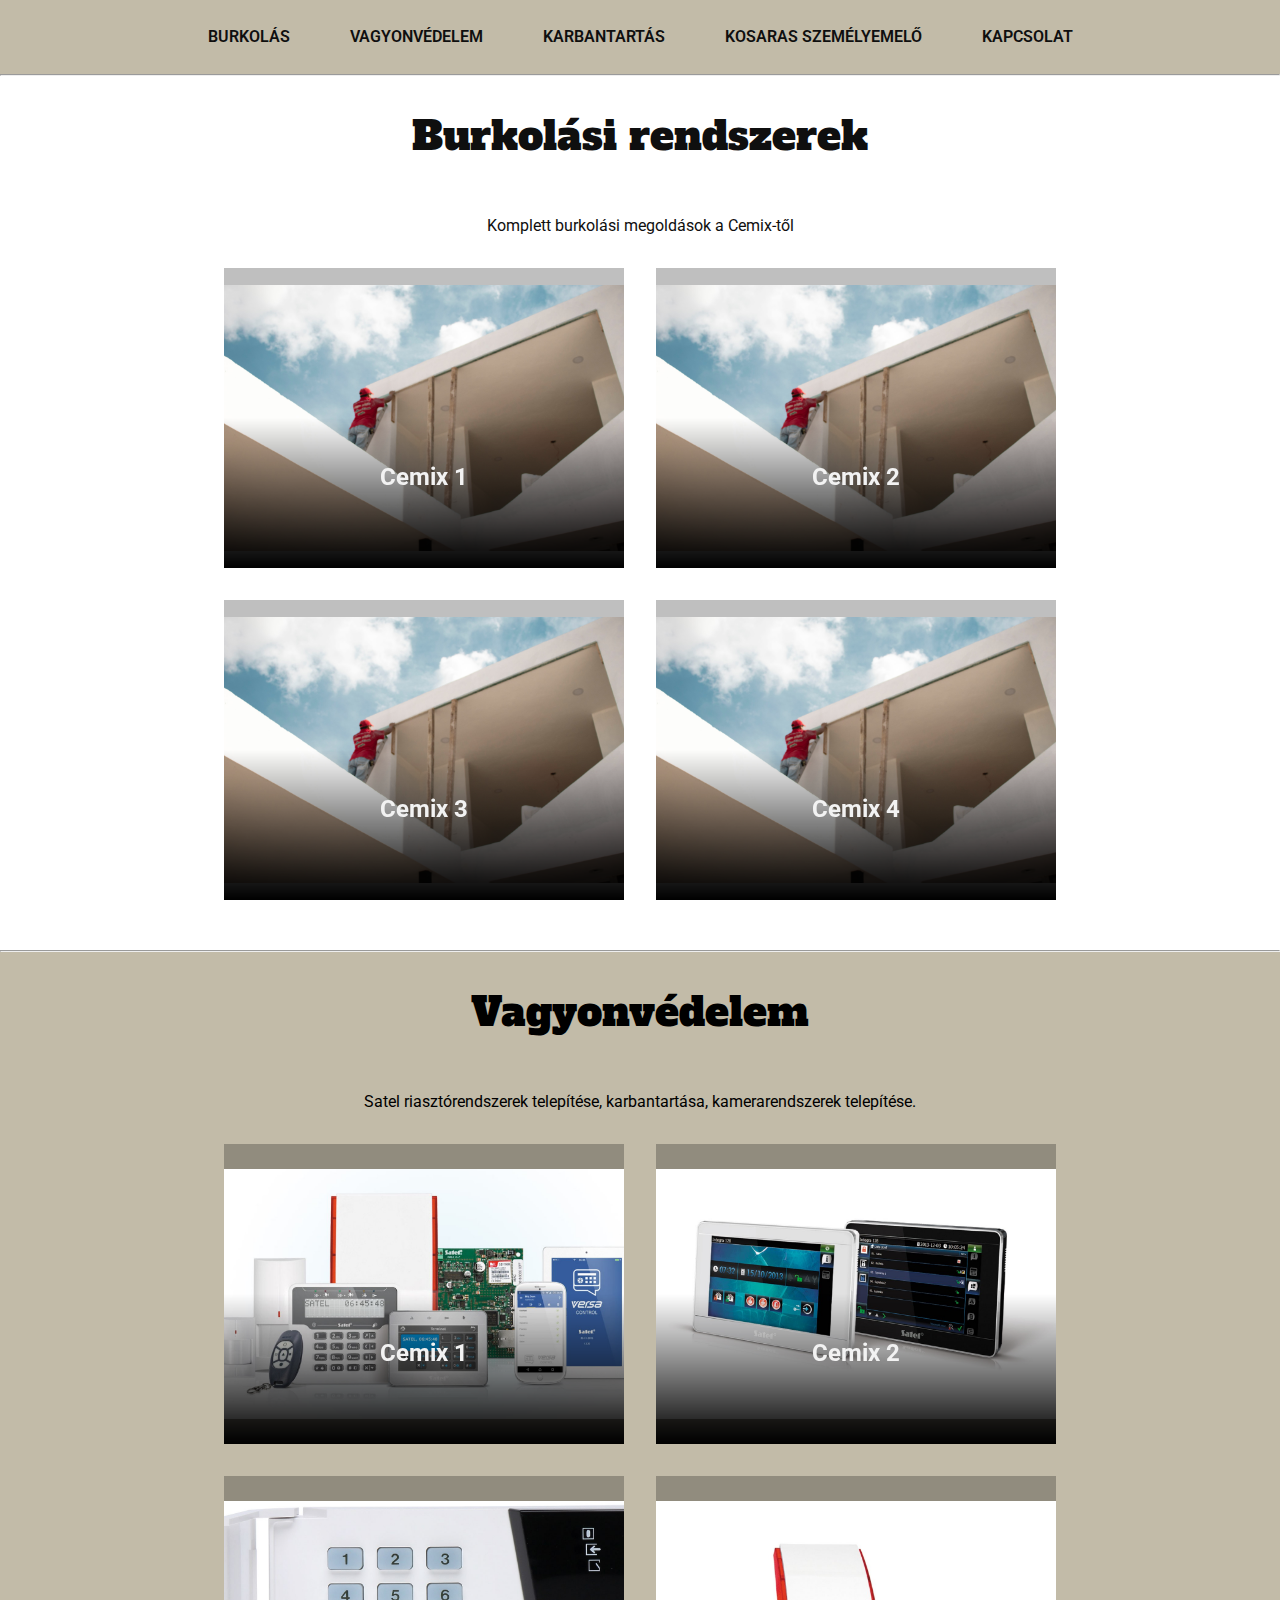
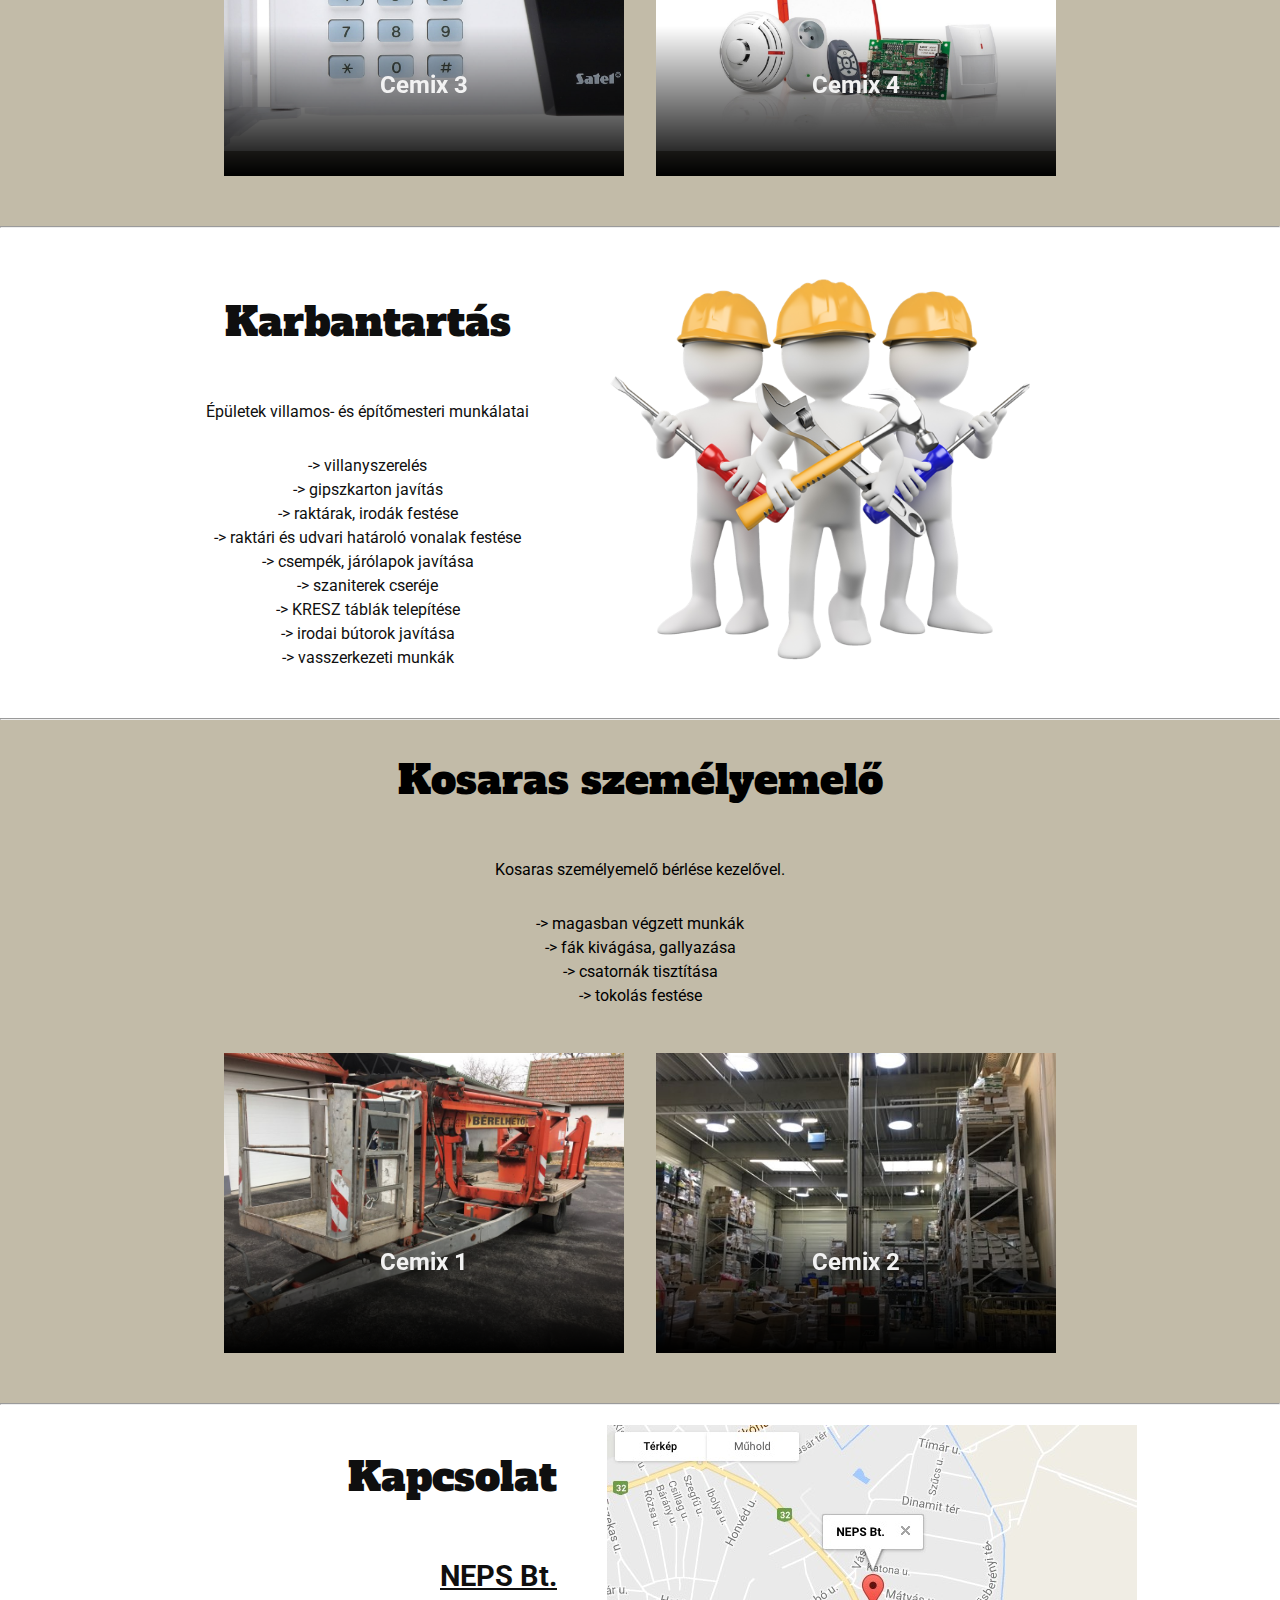
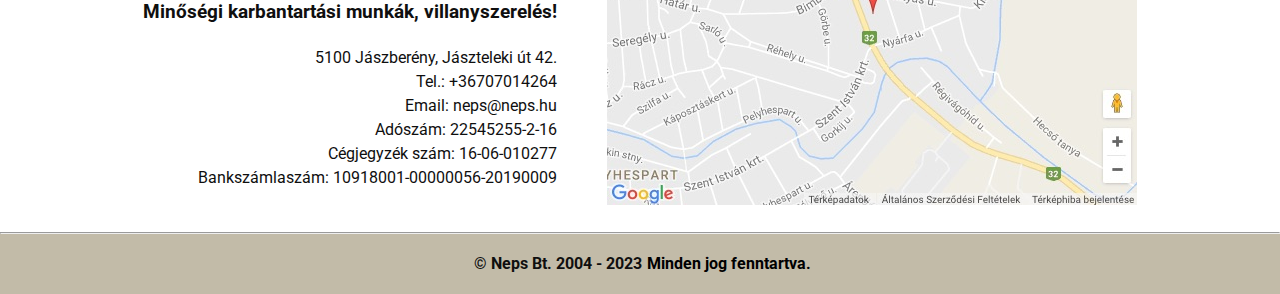
==== index.html @ 43f15fc6 "ger" ====
<!DOCTYPE html>
<html lang="hu">

<head>
    <meta charset="UTF-8">
    <link rel="shortcut icon" type="image/x-icon" href="favicon.ico">
    <link rel="apple-touch-icon" sizes="144x144" href="apple-touch-icon-144x144.png">
    <link rel="apple-touch-icon" sizes="76x76" href="apple-touch-icon-76x76.png">
    <link rel="shortcut icon" sizes="196x196" href="images/icons/favicon-196x196.png">
    <link rel="apple-touch-icon" sizes="72x72" href="apple-touch-icon-72x72.png">
    <link rel="apple-touch-icon" sizes="57x57" href="apple-touch-icon-57x57.png">
    <link rel="apple-touch-icon" sizes="60x60" href="apple-touch-icon-60x60.png">
    <link rel="apple-touch-icon" sizes="152x152" href="apple-touch-icon-152x152.png">
    <link rel="shortcut icon" sizes="96x96" href="favicon-96x96.png">
    <link rel="apple-touch-icon" sizes="114x114" href="apple-touch-icon-114x114.png">
    <link rel="apple-touch-icon" sizes="120x120" href="apple-touch-icon-120x120.png">
    <meta name="viewport" content="width=device-width, initial-scale=1.0">
    <meta name="description" content="Energia-számla csökkentő megoldások.">
    <link rel="preconnect" href="https://fonts.googleapis.com">
    <link rel="preconnect" href="https://fonts.gstatic.com" crossorigin>
    <link href="https://fonts.googleapis.com/css2?family=Roboto:ital,wght@0,400;1,100&display=swap" rel="stylesheet">
    <link href="https://fonts.googleapis.com/css2?family=Alfa+Slab+One&family=Roboto:wght@100;400;700&display=swap" rel="stylesheet">
    <link rel="stylesheet" href="https://cdnjs.cloudflare.com/ajax/libs/font-awesome/4.7.0/css/font-awesome.min.css">
    <title>Neps</title>
    <link rel="stylesheet" type="text/css" href="../css/muhaz.css">
    
<!--     <script src="https://cdn.tailwindcss.com"></script> -->

    <!--[if lte IE 7]>
<link rel="stylesheet" type="text/css" href="css/site.20170512101857-lteIE7.css">
<![endif]-->
    <!--[if lte IE 8]>
<link rel="stylesheet" type="text/css" href="css/site.20170512101857-lteIE8.css">
<![endif]-->
    <!--[if gte IE 9]>
<link rel="stylesheet" type="text/css" href="css/site.20170512101857-gteIE9.css">
<![endif]-->
</head>

<body>

    <div id="nav-warpper" class="nav-wrapper nav-wrapper-1">
        <nav class="effect-1">
            <ul id="effect-3", class="effect-3">
                <li><a href="#burkolas">Burkolás</a></li>
                <li><a href="#vagyonvedelem">Vagyonvédelem</a></li>
                <li><a href="#karbantartas">Karbantartás</a></li>
                <li><a href="#kosem">Kosaras személyemelő</a></li>
                <li><a href="#kapcsolat">Kapcsolat</a></li>
            </ul>
        </nav>
    </div>

    <div class="topnav" id="myTopnav">
        <a href="#burkolas" class="active">Burkolás</a>
        <a href="#vagyonvedelem">Vagyonvédelem</a>
        <a href="#karbantartas">Karbantartás</a>
        <a href="#kosem">Kosaras személyemelő</a>
        <a href="#kapcsolat">Kapcsolat</a>
        <a href="javascript:void(0);" class="hamburgerIcon" onclick="myHamburger()"><i class="fa fa-bars"></i></a>
    </div>

    <hr>

    <section class="burkolas">
        <a id="burkolas"></a>
        <h3 class="plusmarginbot animated">Burkolási rendszerek</h3>
        <p>Komplett burkolási megoldások a Cemix-től</p>

        <div class="main-container">

            <div class="cardWrapper">
                <div class="card">
                    <img src="../images/burkolas.jpg" alt="image">
                    <div class="con-text">
                        <h2>Cemix 1</h2>
                        <p>
                            Lorem ipsum dolor sit amet, consectetur adipiscing elit. Fusce convallis mi rutrum dapibus hendrerit. Phasellus volutpat convallis justo non imperdiet. Nam ligula massa, pulvinar a tellus et, pulvinar eleifend odio. Cras ac purus ut dui placerat interdum at nec odio. Etiam eget faucibus nisi. Donec pretium condimentum nulla, eu fermentum sem dapibus eget.
                            <button>Érdekel</button>
                        </p>
                    </div>    
                </div>
    
                <div class="card">
                    <img src="../images/burkolas.jpg" alt="image">
                    <div class="con-text">
                        <h2>Cemix 2</h2>
                        <p>
                            Lorem ipsum dolor sit amet, consectetur adipiscing elit. Fusce convallis mi rutrum dapibus hendrerit. Phasellus volutpat convallis justo non imperdiet. Nam ligula massa, pulvinar a tellus et, pulvinar eleifend odio. Cras ac purus ut dui placerat interdum at nec odio. Etiam eget faucibus nisi. Donec pretium condimentum nulla, eu fermentum sem dapibus eget.
                            <button>Érdekel</button>
                        </p>
                    </div>    
                </div>
            </div>

            <div class="cardWrapper">
                <div class="card">
                    <img src="../images/burkolas.jpg" alt="image">
                    <div class="con-text">
                        <h2>Cemix 3</h2>
                        <p>
                            Lorem ipsum dolor sit amet, consectetur adipiscing elit. Fusce convallis mi rutrum dapibus hendrerit. Phasellus volutpat convallis justo non imperdiet. Nam ligula massa, pulvinar a tellus et, pulvinar eleifend odio. Cras ac purus ut dui placerat interdum at nec odio. Etiam eget faucibus nisi. Donec pretium condimentum nulla, eu fermentum sem dapibus eget.
                            <button>Érdekel</button>
                        </p>
                    </div>
                </div>
    
                <div class="card">
                    <img src="../images/burkolas.jpg" alt="image">
                    <div class="con-text">
                        <h2>Cemix 4</h2>
                        <p>
                            Lorem ipsum dolor sit amet, consectetur adipiscing elit. Fusce convallis mi rutrum dapibus hendrerit. Phasellus volutpat convallis justo non imperdiet. Nam ligula massa, pulvinar a tellus et, pulvinar eleifend odio. Cras ac purus ut dui placerat interdum at nec odio. Etiam eget faucibus nisi. Donec pretium condimentum nulla, eu fermentum sem dapibus eget.
                            <button>Érdekel</button>
                        </p>
                    </div>
                </div>
                
            </div>
        </div>

    </section>

    <hr>
 
    <section class="vagyonvedelem">
        <a id="vagyonvedelem"></a>
        <h3 class=" plusmarginbot">Vagyonvédelem</h3>
        <p>Satel riasztórendszerek telepítése, karbantartása, kamerarendszerek telepítése.</p>

        <div class="main-container">
            <div class="cardWrapper">
                <div class="card">
                    <img src="../images/vp-rodzina-versa_big-1310.jpg" alt="image">
                    <div class="con-text">
                        <h2>Cemix 1</h2>
                        <p>
                            Lorem ipsum dolor sit amet, consectetur adipiscing elit. Fusce convallis mi rutrum dapibus hendrerit. Phasellus volutpat convallis justo non imperdiet. Nam ligula massa, pulvinar a tellus et, pulvinar eleifend odio. Cras ac purus ut dui placerat interdum at nec odio. Etiam eget faucibus nisi. Donec pretium condimentum nulla, eu fermentum sem dapibus eget.
                            <button>Érdekel</button>
                        </p>
                    </div>    
                </div>
    
                <div class="card">
                    <img src="../images/tsi-int-obsluga-1_big-1310.jpg" alt="image">
                    <div class="con-text">
                        <h2>Cemix 2</h2>
                        <p>
                            Lorem ipsum dolor sit amet, consectetur adipiscing elit. Fusce convallis mi rutrum dapibus hendrerit. Phasellus volutpat convallis justo non imperdiet. Nam ligula massa, pulvinar a tellus et, pulvinar eleifend odio. Cras ac purus ut dui placerat interdum at nec odio. Etiam eget faucibus nisi. Donec pretium condimentum nulla, eu fermentum sem dapibus eget.
                            <button>Érdekel</button>
                        </p>
                    </div>    
                </div>

            </div>
            <div class="cardWrapper">
                <div class="card">
                    <img src="../images/int-szk-gr_img1_d-1310.jpg" alt="image">
                    <div class="con-text">
                        <h2>Cemix 3</h2>
                        <p>
                            Lorem ipsum dolor sit amet, consectetur adipiscing elit. Fusce convallis mi rutrum dapibus hendrerit. Phasellus volutpat convallis justo non imperdiet. Nam ligula massa, pulvinar a tellus et, pulvinar eleifend odio. Cras ac purus ut dui placerat interdum at nec odio. Etiam eget faucibus nisi. Donec pretium condimentum nulla, eu fermentum sem dapibus eget.
                            <button>Érdekel</button>
                        </p>
                    </div>
                </div>
    
                <div class="card">
                    <img src="../images/9458096_associmage-1310.jpg" alt="image">
                    <div class="con-text">
                        <h2>Cemix 4</h2>
                        <p>
                            Lorem ipsum dolor sit amet, consectetur adipiscing elit. Fusce convallis mi rutrum dapibus hendrerit. Phasellus volutpat convallis justo non imperdiet. Nam ligula massa, pulvinar a tellus et, pulvinar eleifend odio. Cras ac purus ut dui placerat interdum at nec odio. Etiam eget faucibus nisi. Donec pretium condimentum nulla, eu fermentum sem dapibus eget.
                            <button>Érdekel</button>
                        </p>
                    </div>
                </div>

            </div>
        </div>

    </section>

    <hr>

    <section class="karbantartas">
        <div class="karbantartasSzoveg">
            <a id="karbantartas"></a>
            <h3 class=" plusmarginbot">Karbantartás</h3>
            <p>Épületek villamos- és építőmesteri munkálatai</p>
            <ul class="karbantartas-ul">
                <li><p>-> villanyszerelés</p></li>
                <li><p>-> gipszkarton javítás</p></li>
                <li><p>-> raktárak, irodák festése</p></li>
                <li><p>-> raktári és udvari határoló vonalak festése</p></li>
                <li><p>-> csempék, járólapok javítása</p></li>
                <li><p>-> szaniterek cseréje</p></li>
                <li><p>-> KRESZ táblák telepítése</p></li>
                <li><p>-> irodai bútorok javítása</p></li>
                <li><p>-> vasszerkezeti munkák</p></li>
            </ul>
        </div>
        <div class="karbantartasKep">
            <img class="karbi" src="../images/maintenance_man-628.png" alt="" class="karbantartasImg">
        </div>
    </section>

    <hr>
    
    <section class="kosem">
        <a id="kosem"></a>
        <h3 class=" plusmarginbot">Kosaras személyemelő</h3>
        <p>Kosaras személyemelő bérlése kezelővel.</p>
        <ul class="kosem-ul">
            <li><p>-> magasban végzett munkák</p></li>
            <li><p>-> fák kivágása, gallyazása</p></li>
            <li><p>-> csatornák tisztítása</p></li>
            <li><p>-> tokolás festése</p></li>
        </ul>

        <div class="main-container">
            <div class="cardWrapper">
                <div class="card">
                    <img src="../images/img_4713-910.jpg" alt="image">
                    <div class="con-text">
                        <h2>Cemix 1</h2>
                        <p>
                            Lorem ipsum dolor sit amet, consectetur adipiscing elit. Fusce convallis mi rutrum dapibus hendrerit. Phasellus volutpat convallis justo non imperdiet. Nam ligula massa, pulvinar a tellus et, pulvinar eleifend odio. Cras ac purus ut dui placerat interdum at nec odio. Etiam eget faucibus nisi. Donec pretium condimentum nulla, eu fermentum sem dapibus eget.
                            <button>Érdekel</button>
                        </p>
                    </div>    
                </div>
    
                <div class="card">
                    <img src="../images/img_4994-512.jpg" alt="image">
                    <div class="con-text">
                        <h2>Cemix 2</h2>
                        <p>
                            Lorem ipsum dolor sit amet, consectetur adipiscing elit. Fusce convallis mi rutrum dapibus hendrerit. Phasellus volutpat convallis justo non imperdiet. Nam ligula massa, pulvinar a tellus et, pulvinar eleifend odio. Cras ac purus ut dui placerat interdum at nec odio. Etiam eget faucibus nisi. Donec pretium condimentum nulla, eu fermentum sem dapibus eget.
                            <button>Érdekel</button>
                        </p>
                    </div>    
                </div>

            </div>
<!-- 
            <div class="card">
                <img src="../images/burkolas.jpg" alt="image">
                <div class="con-text">
                    <h2>Cemix 3</h2>
                    <p>
                        Lorem ipsum dolor sit amet, consectetur adipiscing elit. Fusce convallis mi rutrum dapibus hendrerit. Phasellus volutpat convallis justo non imperdiet. Nam ligula massa, pulvinar a tellus et, pulvinar eleifend odio. Cras ac purus ut dui placerat interdum at nec odio. Etiam eget faucibus nisi. Donec pretium condimentum nulla, eu fermentum sem dapibus eget.
                        <button>Érdekel</button>
                    </p>
                </div>
            </div>

            <div class="card">
                <img src="../images/burkolas.jpg" alt="image">
                <div class="con-text">
                    <h2>Cemix 4</h2>
                    <p>
                        Lorem ipsum dolor sit amet, consectetur adipiscing elit. Fusce convallis mi rutrum dapibus hendrerit. Phasellus volutpat convallis justo non imperdiet. Nam ligula massa, pulvinar a tellus et, pulvinar eleifend odio. Cras ac purus ut dui placerat interdum at nec odio. Etiam eget faucibus nisi. Donec pretium condimentum nulla, eu fermentum sem dapibus eget.
                        <button>Érdekel</button>
                    </p>
                </div>
            </div> -->
        </div>

    </section>

    <hr>
        
    <section class="kapcsolatWrapper">
        <div class="kapcsolat">
            <a id="kapcsolat"></a>
            <h3 class="plusmarginbot">Kapcsolat</h3>
            <p class="neps">NEPS Bt.</p>
            <p class="szlogen">Minőségi karbantartási munkák, villanyszerelés!</p>
            <p>5100 Jászberény, Jászteleki út 42.</p>
            <p>Tel.: +36707014264</p>
            <p>Email: neps@neps.hu</p>
            <p>Adószám: 22545255-2-16</p>
            <p>Cégjegyzék szám: 16-06-010277</p>
            <p>Bankszámlaszám: 10918001-00000056-20190009</p>
        </div>

        <div class="map">
            <a target="_blank" href="https://www.google.hu/maps/place/47%C2%B029'49.5%22N+19%C2%B055'43.9%22E/@47.4970726,19.926652,17z/data=!3m1!4b1!4m5!3m4!1s0x0:0x0!8m2!3d47.497069!4d19.928846" class="anchor-5">
                <picture class="img-19">
                    <source srcset="../images/sparkle-preview-241.jpg 1x, images/sparkle-preview-482.jpg 2x" media="(max-width:959px)">
                    <source srcset="../images/sparkle-preview-530.jpg 1x" media="(min-width:960px)">
                    <img src="../images/sparkle-preview-241.jpg" alt="" class="js-21 img-18">
                </picture>
            </a>
        </div>
    </section>

    <hr>

    <section class="copyright">
        <h4 id="years">© Neps Bt. 2004 - 2023</h4><h4>Minden jog fenntartva.</h4>
    </section>

    <script src="../js/muhaz.js"></script>
</body>

</html>
---- css/muhaz.css ----
:root {
    --lwhiteo: #85775180;
    --lwhite: #f2f2f2;
    --lblack: #0f0f0f;
    --lgrey: #71796c;
    --lgreen: #095313;
    --lyellow: rgb(235, 214, 28);
    --body-bg: hsl(32, 29%, 39%);
    --background: linear-gradient(
        45deg,
        var(--lyellow), var(--lgreen)
        );
}

*{
    box-sizing: border-box;
    margin: 0;
    padding: 0;
}

html {
    scroll-behavior: smooth;
    font-family: Roboto, sans-serif;
    line-height: 1.5;
}

body {
    display: flex;
    flex-direction: column;
    background-image: url(../images/pattern-randomized.svg);
}
/*NAVBAR*/

.topnav{
    display: none;
}

.nav-wrapper{
    width: 100%;
    height: 150%;
    padding: 25px;
    display: flex;
    justify-content: center;
    align-items: center;
    overflow: hidden;
}

nav {
    position: relative;
    background-color: var(--lwhite);
}

nav ul {
    list-style-type: none;
    float: left;
    left: 50%;
    position: relative;
}

nav ul li{
    margin: 0 30px;
    float: left;
    left: -50%;
    position: relative;
}

nav ul li a{
    text-decoration: none;
    color: var(--lblack);
    text-transform: uppercase;
    font-weight: 600;
}

.topnav {
    overflow: hidden;
    background-color: var(--lwhiteo);
}
  
.topnav a, .topnav p {
    float: left;
    display: block;
    color: var(--lblack);
    text-align: center;
    padding: 14px;
    text-decoration: none;
    text-transform: uppercase;
    font-weight: 600;
}
  
.topnav a:hover {
    color: var(--lwhite);
}
    
.topnav .hamburgerIcon {
    display: none;
    font-size: 2em;
}

.nav-wrapper-1{
    background-color: var(--lwhiteo);
}

.effect-1{
    background: transparent;
}

.effect-1 a:before,
.effect-1 a:after{
    content:"";
    height: 2px;
    width: 0;
    opacity: 0;
    background-color: var(--lblack);
    position: absolute;
    transition: all .5s;
}

.effect-1 a:before{
    top: -3px;
}

.effect-1 a:after{
    bottom: -3px;
    right: 0;
}

.effect-1 a:hover:before,
.effect-1 a:hover:after{
    width: calc(100% + 10px);
    opacity: 0.5;
}

/*NAVBAR-END*/

/*TEXT*/

.burkolas, .karbantartas, .kapcsolat{
    color: var(--lblack);
}

.plusmarginbot{
 margin-bottom: 1.2em;
}

#years{
    color: var(--lblack);
    padding: 5px;
    text-align: center;
    z-index: 3;
}

h3{
    font-family: 'Alfa Slab One', cursive;
    font-weight: 100;
    font-size: 2.5em;
}

.neps{
    font-size: 1.8em;
    font-weight: bold;
    text-decoration: underline;
}

.szlogen{
    font-size: 1.2em;
    font-weight: bold;
    margin-bottom: 1em;
}

/*TEXT-END*/

/*SECTION*/

section {
    padding: 20px;
    overflow: hidden;
}


/*SECTION-END*/

.burkolas,
.vagyonvedelem,
.kosem{
    display: flex;
    flex-direction: column;
    justify-items: center;
    align-items: center;
    padding-top: 30px;
}


.vagyonvedelem, .kosem, .copyright{
    background: var(--lwhiteo);
}


.karbantartas h3, p, .kosem h3,
.karbantartas ul li p, .kosem  ul li p{
    text-align: center;
}

.karbantartas ul, .kosem ul{
    list-style-type: none;
    margin: 30px 0 15px 0;
}


.kapcsolatWrapper, .karbantartas{
    display: flex;
    gap: 50px;
    justify-content: center;
    align-items: center;
}

.karbantartasSzoveg{
    display: flex;
    flex-direction: column;
    justify-items: center;
    align-items: center;
    padding-top: 30px;
}

.karbi{
    padding: 20px;
    display: flex;
    max-height: 450px;
    max-width: 450;
}

.kapcsolat h3, p {
    text-align: right;
}

.copyright{
    display: flex;
    height: 60px;
    justify-content: center;
    align-items: center;
}


/*BURKOLAS CARDS*/

.main-container{
    display: flex;
    flex-direction: column;
    gap: 2em;
    flex-flow: no-wrap;
    margin: 30px auto;
    align-items: center;
    justify-content: center;
}

.card{
    max-width: 400px;
    aspect-ratio: 4/3;
    background: rgba(0,0,0,0.25);
    overflow: hidden;
    position: relative;
    display: flex;
    align-items: center;
    justify-content: center;
    cursor: pointer;
    transition: all .25s ease;
    backface-visibility: hidden;
}

.card:hover:after{
    height: 280px;
}

.card:hover .con-text p{
    margin-bottom: 0px;
    opacity:1;
}



.card:hover img {
    transform: scale(1.25);
}

.card:after{
    width: 100%;
    content:'';
    left: 0px;
    bottom: 0px;
    height: 150px;
    position: absolute;
    background: linear-gradient(180deg, 
    rgba(0,0,0,0) 0%,
    rgba(0,0,0,1) 100%);
    z-index: 20;
    transition: all .25s ease;
}

.card img {
    width: 100%;
    z-index: 10;
    transition: all .25s ease;
}

.card .con-text{
    z-index: 30;
    position: absolute;
    bottom: 0px;
    color: var(--lwhite);
    padding: 20px;
    padding-bottom: 30px;
}

.card .con-text h2{
    font-weight: bold;
    padding-bottom: 12px;
    text-align: center;
}

.card .con-text p{
    font-size: .85em;
    opacity: 0;
    margin-bottom: -170px;
    transition: all .25s ease;
    display: flex;
    align-items: center;
    justify-content: flex-end;
    flex-direction: column;
    text-align: left;
}

.card .con-text p button{
    padding: 7px 17px;
    border-radius: 12px;
    background: var(--lyellow);
    color: var(--lblack);
    margin-top: 25px;
    margin-left: auto;
    cursor: pointer;
    transition: all .25s ease;
    font-size: 1em;
    outline: none;
}

.card .con-text p button:hover{
    font-weight: bold;
}

.cardWrapper{
    display: flex;
    position: relative;
    gap: 2em;
}

/*BURKOLAS CARDS-END*/

/*ANIMATION*/



/*ANIMATION-END*/

/*MEDIAQUERY*/

@media only screen and (max-width: 765px) {

    .nav-wrapper{
        display: none;
    }

    .topnav{
        display: block;
    }
    
    .topnav.responsive {
        position: relative;
    }

    .topnav.responsive .hamburgerIcon{
      position: absolute;
      right: 0;
      top: 0;
    }

    .topnav.responsive a,
    .topnav.responsive p{
      float: none;
      display: block;
      text-align: left;
    }

    .topnav a,
    .topnav p{
        display: none;
    }
    .topnav a.hamburgerIcon {
      float: right;
      display: block;
    }

    .kapcsolatWrapper, .karbantartas{
        display: flex;
        flex-direction: column;
        gap: 50px;
        justify-content: center;
        align-items: center;
    }

    .burkolas h3, .vagyonvedelem h3,
    .karbantartas h3, .kosem h3, .kapcsolat h3, p {
        text-align: center;
    }
    
    .burkolas h3, .vagyonvedelem h3,
    .karbantartas h3, .kosem h3, .kapcsolat h3 {
        text-align: center;
        padding-bottom: 30px;
    }
    
    .main-container, .cardWrapper{
        flex-direction: column;
        justify-content: center;
        align-items:center;
    }

    .copyright{
        flex-direction: column;
    }

    .plusmarginbot{
        margin-bottom: 0.5em;
    }
    
    .karbi{
        max-height: 250px;
        max-width: 250;
    }


}

@media only screen and (max-width: 995px) {

    .nav-wrapper{
        display: none;
    }

    .topnav{
        display: block;
    }
    
    .topnav.responsive {
        position: relative;
    }

    .topnav.responsive .hamburgerIcon{
      position: absolute;
      right: 0;
      top: 0;
    }

    .topnav.responsive a,
    .topnav.responsive p{
      float: none;
      display: block;
      text-align: left;
    }

    .topnav a,
    .topnav p{
        display: none;
    }
    .topnav a.hamburgerIcon {
      float: right;
      display: block;
    }

    .main-container, .cardWrapper{
        flex-direction: column;
        justify-content: center;
        align-items:center;
    }

}
/*MEDIAQUERY-END*/
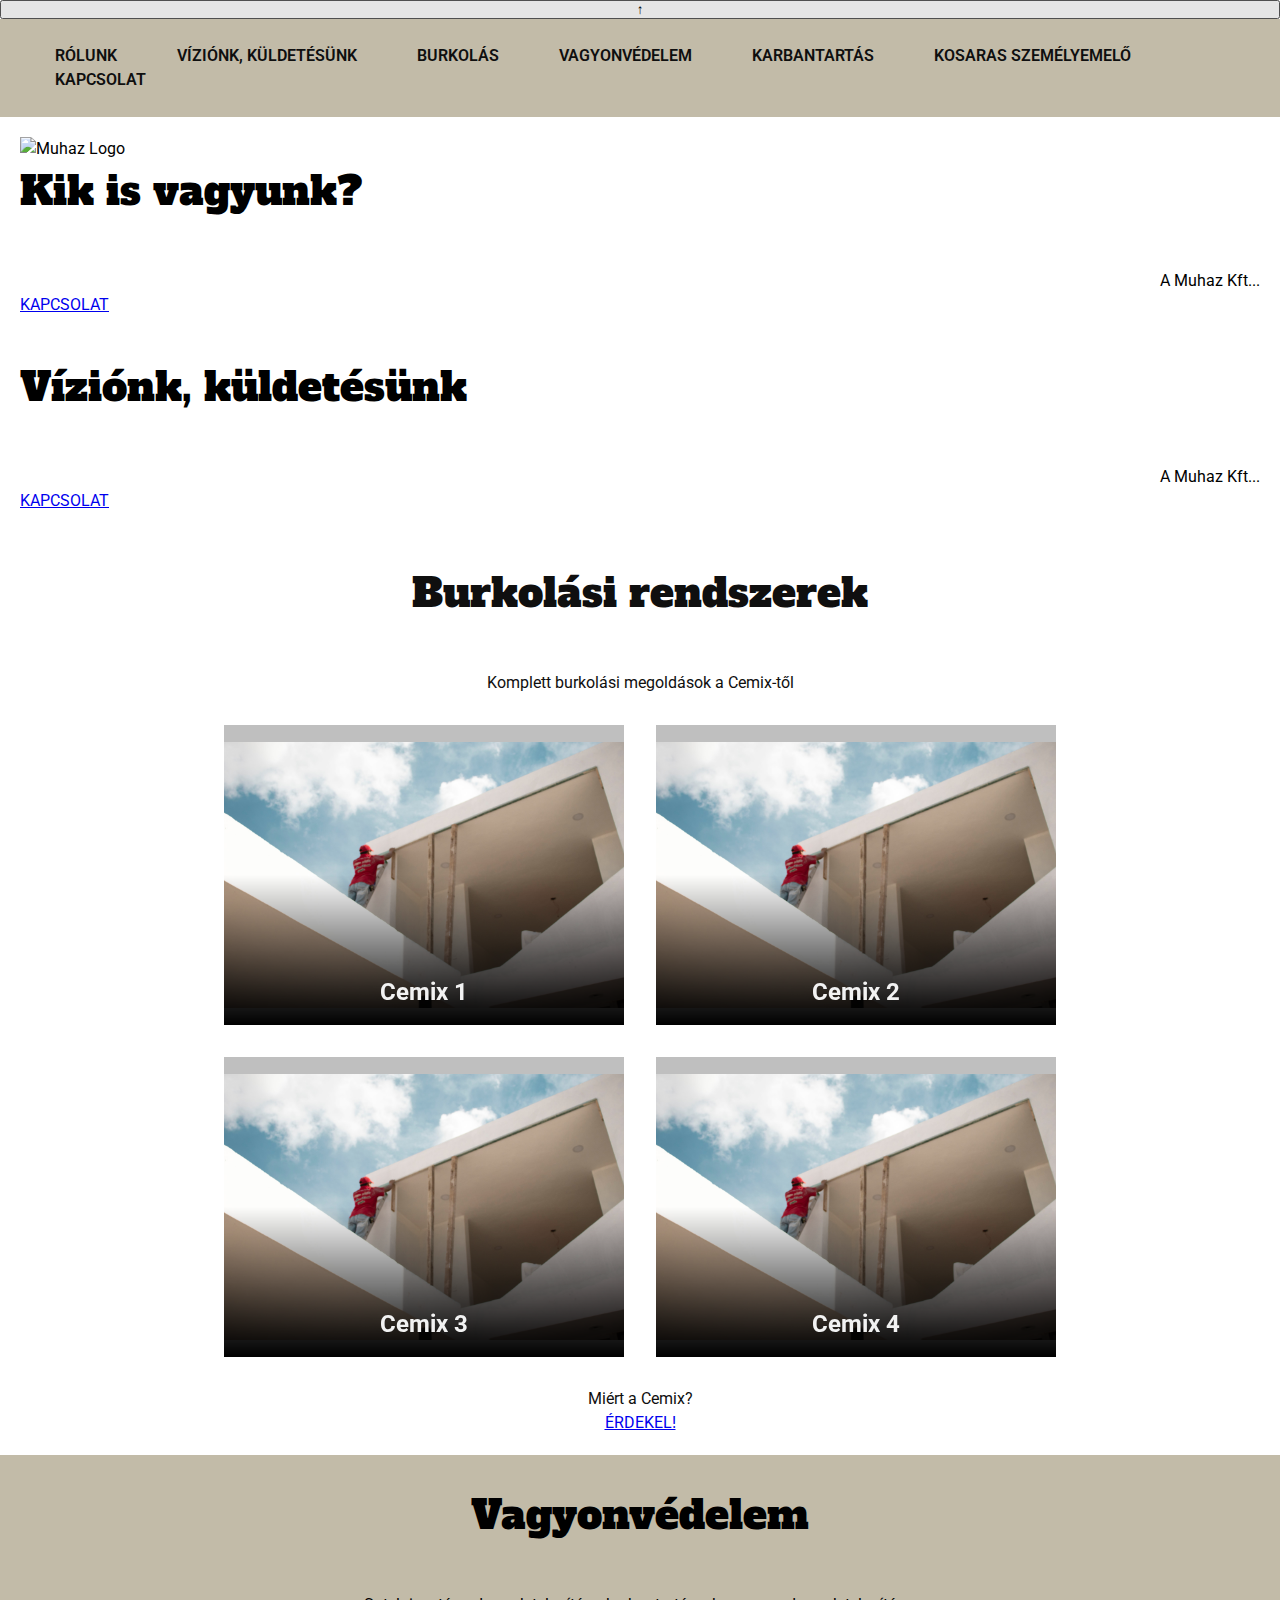
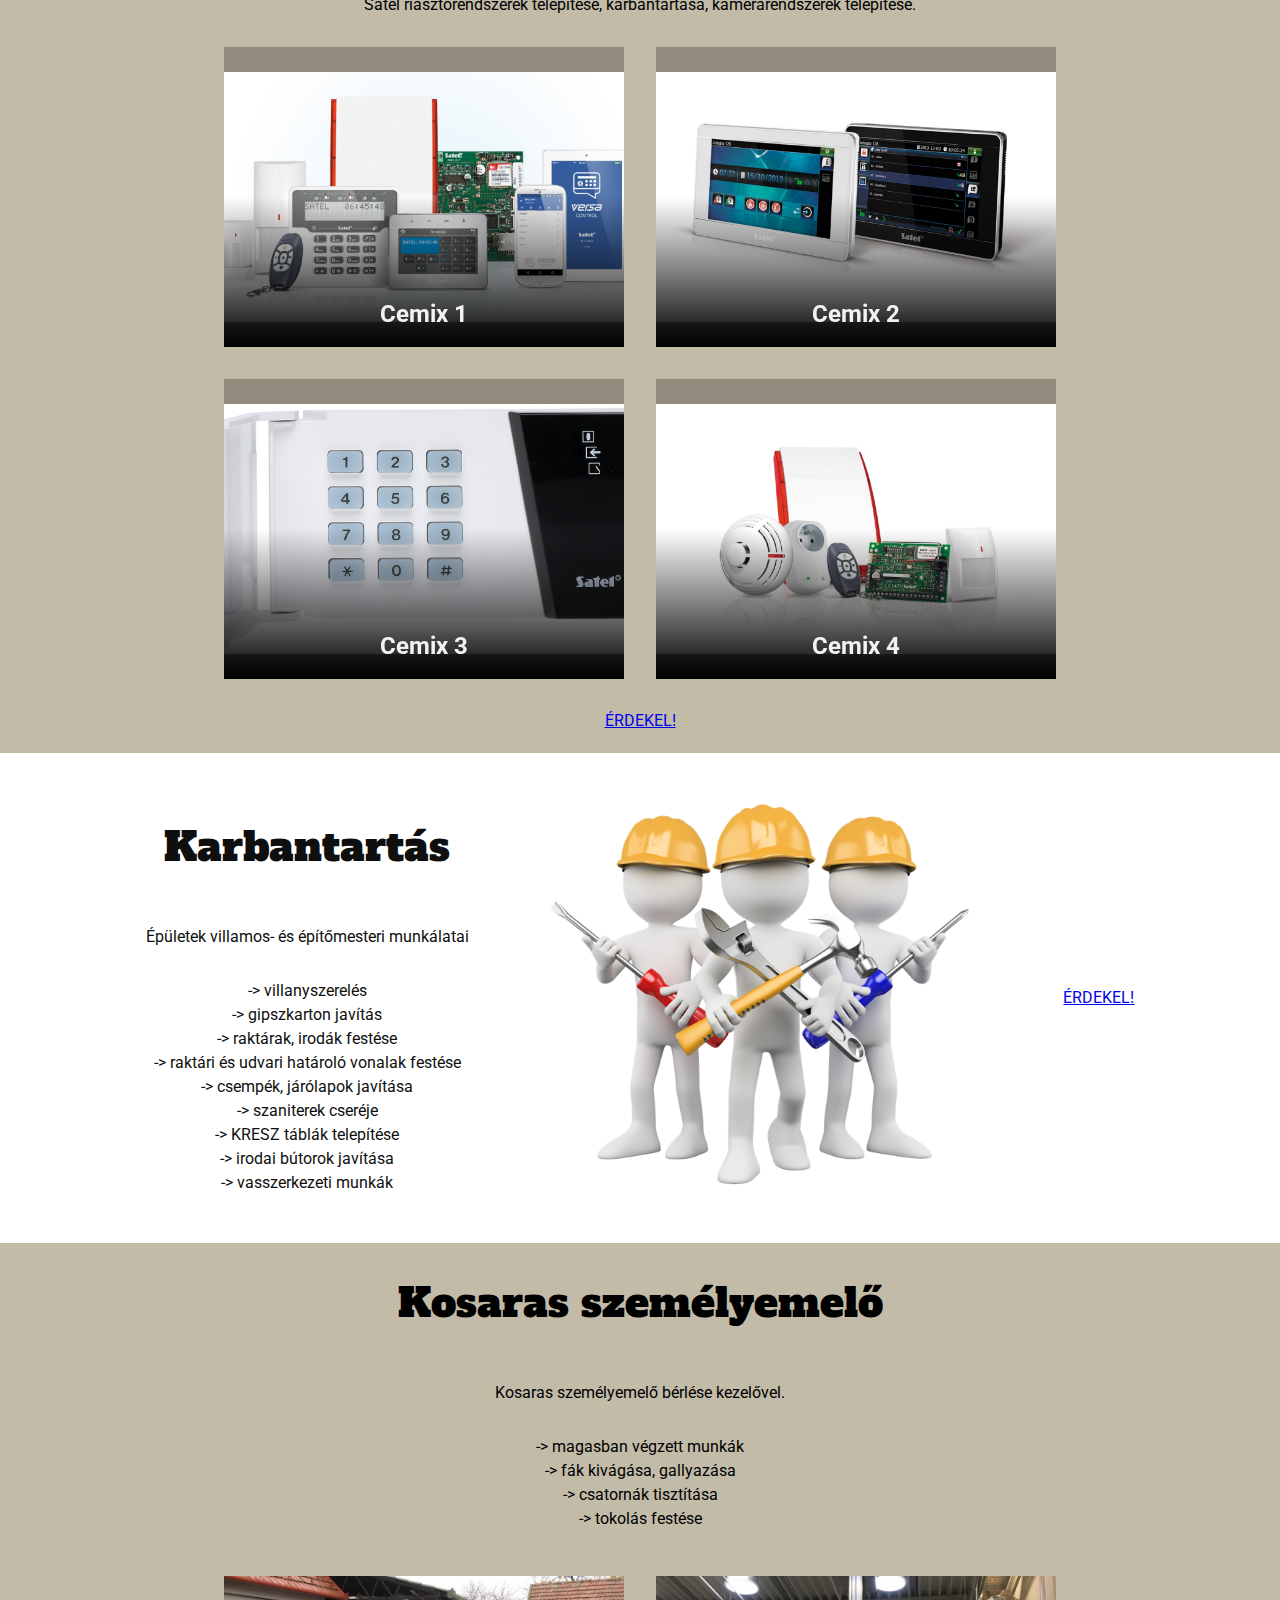
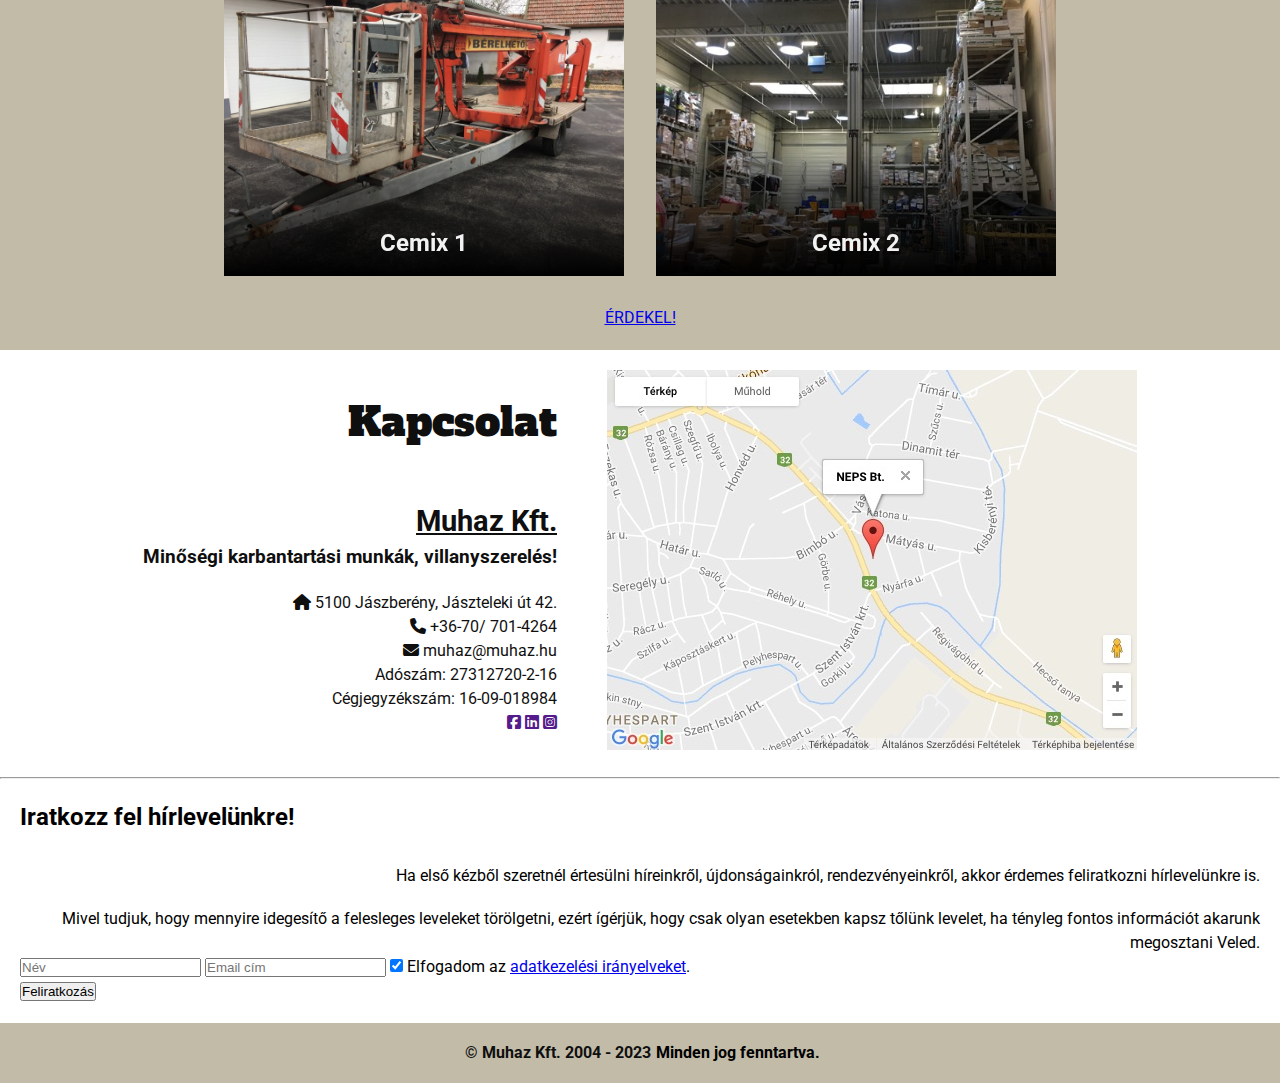
==== commit 3ccb67c0: "3" ====
--- a/index.html
+++ b/index.html
@@ -2,8 +2,10 @@
 <html lang="hu">
 
 <head>
+
     <meta charset="UTF-8">
-    <link rel="shortcut icon" type="image/x-icon" href="favicon.ico">
+    <title>Muhaz Kft.</title>
+    <link rel="shortcut icon" type="image/x-icon" href="../icons/favicon_op.ico">
     <link rel="apple-touch-icon" sizes="144x144" href="apple-touch-icon-144x144.png">
     <link rel="apple-touch-icon" sizes="76x76" href="apple-touch-icon-76x76.png">
     <link rel="shortcut icon" sizes="196x196" href="images/icons/favicon-196x196.png">
@@ -20,28 +22,20 @@
     <link rel="preconnect" href="https://fonts.gstatic.com" crossorigin>
     <link href="https://fonts.googleapis.com/css2?family=Roboto:ital,wght@0,400;1,100&display=swap" rel="stylesheet">
     <link href="https://fonts.googleapis.com/css2?family=Alfa+Slab+One&family=Roboto:wght@100;400;700&display=swap" rel="stylesheet">
-    <link rel="stylesheet" href="https://cdnjs.cloudflare.com/ajax/libs/font-awesome/4.7.0/css/font-awesome.min.css">
-    <title>Neps</title>
+    <link rel="stylesheet" href="https://cdnjs.cloudflare.com/ajax/libs/font-awesome/6.4.2/css/all.min.css">
     <link rel="stylesheet" type="text/css" href="../css/muhaz.css">
     
-<!--     <script src="https://cdn.tailwindcss.com"></script> -->
-
-    <!--[if lte IE 7]>
-<link rel="stylesheet" type="text/css" href="css/site.20170512101857-lteIE7.css">
-<![endif]-->
-    <!--[if lte IE 8]>
-<link rel="stylesheet" type="text/css" href="css/site.20170512101857-lteIE8.css">
-<![endif]-->
-    <!--[if gte IE 9]>
-<link rel="stylesheet" type="text/css" href="css/site.20170512101857-gteIE9.css">
-<![endif]-->
 </head>
 
 <body>
+
+    <button onclick="topFunction()" id="toTopBtn" title="Go to top">&#8593</button>
 
     <div id="nav-warpper" class="nav-wrapper nav-wrapper-1">
         <nav class="effect-1">
             <ul id="effect-3", class="effect-3">
+                <li><a href="#rolunk">Rólunk</a></li>
+                <li><a href="#ourvision">Víziónk, küldetésünk</a></li>
                 <li><a href="#burkolas">Burkolás</a></li>
                 <li><a href="#vagyonvedelem">Vagyonvédelem</a></li>
                 <li><a href="#karbantartas">Karbantartás</a></li>
@@ -52,6 +46,8 @@
     </div>
 
     <div class="topnav" id="myTopnav">
+        <a href="#rolunk" class="active">Rólunk</a>
+        <a href="#ourvision" class="active">Víziónk, küldetésünk</a>
         <a href="#burkolas" class="active">Burkolás</a>
         <a href="#vagyonvedelem">Vagyonvédelem</a>
         <a href="#karbantartas">Karbantartás</a>
@@ -60,11 +56,34 @@
         <a href="javascript:void(0);" class="hamburgerIcon" onclick="myHamburger()"><i class="fa fa-bars"></i></a>
     </div>
 
-    <hr>
+    <div class="downArrow"></div>
+
+    <section class="rolunk">
+        <a id="rolunk"></a>
+        <div class="muhazLogo">
+            <img src="../icons/Muhaz Logo 2 nagy.png" alt="Muhaz Logo">
+        </div>
+        <div class="rolunkText">
+            <h3 class="plusmarginbot">Kik is vagyunk?</h3>
+            <p>A Muhaz Kft...</p>
+        </div>
+        <a class="btn-erdekel" href="#kapcsolat">KAPCSOLAT</a>
+    </section>
+
+    <div class="upArrow"></div>
+
+    <section class="vision">
+        <a id="ourvision"></a>
+        <h3 class="plusmarginbot">Víziónk, küldetésünk</h3>
+        <p>A Muhaz Kft...</p>
+        <a class="btn-erdekel" href="#kapcsolat">KAPCSOLAT</a>
+    </section>
+    
+    <div class="downArrow"></div>
 
     <section class="burkolas">
         <a id="burkolas"></a>
-        <h3 class="plusmarginbot animated">Burkolási rendszerek</h3>
+        <h3 class="plusmarginbot">Burkolási rendszerek</h3>
         <p>Komplett burkolási megoldások a Cemix-től</p>
 
         <div class="main-container">
@@ -76,7 +95,7 @@
                         <h2>Cemix 1</h2>
                         <p>
                             Lorem ipsum dolor sit amet, consectetur adipiscing elit. Fusce convallis mi rutrum dapibus hendrerit. Phasellus volutpat convallis justo non imperdiet. Nam ligula massa, pulvinar a tellus et, pulvinar eleifend odio. Cras ac purus ut dui placerat interdum at nec odio. Etiam eget faucibus nisi. Donec pretium condimentum nulla, eu fermentum sem dapibus eget.
-                            <button>Érdekel</button>
+                            <!-- <button>Érdekel</button> -->
                         </p>
                     </div>    
                 </div>
@@ -87,7 +106,7 @@
                         <h2>Cemix 2</h2>
                         <p>
                             Lorem ipsum dolor sit amet, consectetur adipiscing elit. Fusce convallis mi rutrum dapibus hendrerit. Phasellus volutpat convallis justo non imperdiet. Nam ligula massa, pulvinar a tellus et, pulvinar eleifend odio. Cras ac purus ut dui placerat interdum at nec odio. Etiam eget faucibus nisi. Donec pretium condimentum nulla, eu fermentum sem dapibus eget.
-                            <button>Érdekel</button>
+                            <!-- <button>Érdekel</button> -->
                         </p>
                     </div>    
                 </div>
@@ -100,7 +119,7 @@
                         <h2>Cemix 3</h2>
                         <p>
                             Lorem ipsum dolor sit amet, consectetur adipiscing elit. Fusce convallis mi rutrum dapibus hendrerit. Phasellus volutpat convallis justo non imperdiet. Nam ligula massa, pulvinar a tellus et, pulvinar eleifend odio. Cras ac purus ut dui placerat interdum at nec odio. Etiam eget faucibus nisi. Donec pretium condimentum nulla, eu fermentum sem dapibus eget.
-                            <button>Érdekel</button>
+                            <!-- <button>Érdekel</button> -->
                         </p>
                     </div>
                 </div>
@@ -111,7 +130,7 @@
                         <h2>Cemix 4</h2>
                         <p>
                             Lorem ipsum dolor sit amet, consectetur adipiscing elit. Fusce convallis mi rutrum dapibus hendrerit. Phasellus volutpat convallis justo non imperdiet. Nam ligula massa, pulvinar a tellus et, pulvinar eleifend odio. Cras ac purus ut dui placerat interdum at nec odio. Etiam eget faucibus nisi. Donec pretium condimentum nulla, eu fermentum sem dapibus eget.
-                            <button>Érdekel</button>
+                            <!-- <button>Érdekel</button> -->
                         </p>
                     </div>
                 </div>
@@ -119,9 +138,13 @@
             </div>
         </div>
 
-    </section>
-
-    <hr>
+        <p>Miért a Cemix?</p>
+        <a class="btn-erdekel" href="#kapcsolat">ÉRDEKEL!</a>
+       <!--  <button class="btn-erdekel" role="button">ÉRDEKEL!</button> -->
+
+    </section>
+
+    <div class="upArrow"></div>
  
     <section class="vagyonvedelem">
         <a id="vagyonvedelem"></a>
@@ -136,7 +159,7 @@
                         <h2>Cemix 1</h2>
                         <p>
                             Lorem ipsum dolor sit amet, consectetur adipiscing elit. Fusce convallis mi rutrum dapibus hendrerit. Phasellus volutpat convallis justo non imperdiet. Nam ligula massa, pulvinar a tellus et, pulvinar eleifend odio. Cras ac purus ut dui placerat interdum at nec odio. Etiam eget faucibus nisi. Donec pretium condimentum nulla, eu fermentum sem dapibus eget.
-                            <button>Érdekel</button>
+                            <!-- <button>Érdekel</button> -->
                         </p>
                     </div>    
                 </div>
@@ -147,7 +170,7 @@
                         <h2>Cemix 2</h2>
                         <p>
                             Lorem ipsum dolor sit amet, consectetur adipiscing elit. Fusce convallis mi rutrum dapibus hendrerit. Phasellus volutpat convallis justo non imperdiet. Nam ligula massa, pulvinar a tellus et, pulvinar eleifend odio. Cras ac purus ut dui placerat interdum at nec odio. Etiam eget faucibus nisi. Donec pretium condimentum nulla, eu fermentum sem dapibus eget.
-                            <button>Érdekel</button>
+                            <!-- <button>Érdekel</button> -->
                         </p>
                     </div>    
                 </div>
@@ -160,7 +183,7 @@
                         <h2>Cemix 3</h2>
                         <p>
                             Lorem ipsum dolor sit amet, consectetur adipiscing elit. Fusce convallis mi rutrum dapibus hendrerit. Phasellus volutpat convallis justo non imperdiet. Nam ligula massa, pulvinar a tellus et, pulvinar eleifend odio. Cras ac purus ut dui placerat interdum at nec odio. Etiam eget faucibus nisi. Donec pretium condimentum nulla, eu fermentum sem dapibus eget.
-                            <button>Érdekel</button>
+                            <!-- <button>Érdekel</button> -->
                         </p>
                     </div>
                 </div>
@@ -171,17 +194,17 @@
                         <h2>Cemix 4</h2>
                         <p>
                             Lorem ipsum dolor sit amet, consectetur adipiscing elit. Fusce convallis mi rutrum dapibus hendrerit. Phasellus volutpat convallis justo non imperdiet. Nam ligula massa, pulvinar a tellus et, pulvinar eleifend odio. Cras ac purus ut dui placerat interdum at nec odio. Etiam eget faucibus nisi. Donec pretium condimentum nulla, eu fermentum sem dapibus eget.
-                            <button>Érdekel</button>
+                            <!-- <button>Érdekel</button> -->
                         </p>
                     </div>
                 </div>
 
             </div>
         </div>
-
-    </section>
-
-    <hr>
+        <a class="btn-erdekel" href="#kapcsolat">ÉRDEKEL!</a>
+    </section>
+
+    <div class="downArrow"></div>
 
     <section class="karbantartas">
         <div class="karbantartasSzoveg">
@@ -203,9 +226,10 @@
         <div class="karbantartasKep">
             <img class="karbi" src="../images/maintenance_man-628.png" alt="" class="karbantartasImg">
         </div>
-    </section>
-
-    <hr>
+        <a class="btn-erdekel" href="#kapcsolat">ÉRDEKEL!</a>
+    </section>
+
+    <div class="upArrow"></div>
     
     <section class="kosem">
         <a id="kosem"></a>
@@ -226,7 +250,7 @@
                         <h2>Cemix 1</h2>
                         <p>
                             Lorem ipsum dolor sit amet, consectetur adipiscing elit. Fusce convallis mi rutrum dapibus hendrerit. Phasellus volutpat convallis justo non imperdiet. Nam ligula massa, pulvinar a tellus et, pulvinar eleifend odio. Cras ac purus ut dui placerat interdum at nec odio. Etiam eget faucibus nisi. Donec pretium condimentum nulla, eu fermentum sem dapibus eget.
-                            <button>Érdekel</button>
+                            <!-- <button>Érdekel</button> -->
                         </p>
                     </div>    
                 </div>
@@ -237,52 +261,35 @@
                         <h2>Cemix 2</h2>
                         <p>
                             Lorem ipsum dolor sit amet, consectetur adipiscing elit. Fusce convallis mi rutrum dapibus hendrerit. Phasellus volutpat convallis justo non imperdiet. Nam ligula massa, pulvinar a tellus et, pulvinar eleifend odio. Cras ac purus ut dui placerat interdum at nec odio. Etiam eget faucibus nisi. Donec pretium condimentum nulla, eu fermentum sem dapibus eget.
-                            <button>Érdekel</button>
-                        </p>
-                    </div>    
-                </div>
-
-            </div>
-<!-- 
-            <div class="card">
-                <img src="../images/burkolas.jpg" alt="image">
-                <div class="con-text">
-                    <h2>Cemix 3</h2>
-                    <p>
-                        Lorem ipsum dolor sit amet, consectetur adipiscing elit. Fusce convallis mi rutrum dapibus hendrerit. Phasellus volutpat convallis justo non imperdiet. Nam ligula massa, pulvinar a tellus et, pulvinar eleifend odio. Cras ac purus ut dui placerat interdum at nec odio. Etiam eget faucibus nisi. Donec pretium condimentum nulla, eu fermentum sem dapibus eget.
-                        <button>Érdekel</button>
-                    </p>
-                </div>
-            </div>
-
-            <div class="card">
-                <img src="../images/burkolas.jpg" alt="image">
-                <div class="con-text">
-                    <h2>Cemix 4</h2>
-                    <p>
-                        Lorem ipsum dolor sit amet, consectetur adipiscing elit. Fusce convallis mi rutrum dapibus hendrerit. Phasellus volutpat convallis justo non imperdiet. Nam ligula massa, pulvinar a tellus et, pulvinar eleifend odio. Cras ac purus ut dui placerat interdum at nec odio. Etiam eget faucibus nisi. Donec pretium condimentum nulla, eu fermentum sem dapibus eget.
-                        <button>Érdekel</button>
-                    </p>
-                </div>
-            </div> -->
-        </div>
-
-    </section>
-
-    <hr>
+                            <!-- <button>Érdekel</button> -->
+                        </p>
+                    </div>    
+                </div>
+
+            </div>
+
+        </div>
+        <a class="btn-erdekel" href="#kapcsolat">ÉRDEKEL!</a>
+    </section>
+
+    <div class="downArrow"></div>
         
     <section class="kapcsolatWrapper">
         <div class="kapcsolat">
             <a id="kapcsolat"></a>
             <h3 class="plusmarginbot">Kapcsolat</h3>
-            <p class="neps">NEPS Bt.</p>
+            <p class="neps">Muhaz Kft.</p>
             <p class="szlogen">Minőségi karbantartási munkák, villanyszerelés!</p>
-            <p>5100 Jászberény, Jászteleki út 42.</p>
-            <p>Tel.: +36707014264</p>
-            <p>Email: neps@neps.hu</p>
-            <p>Adószám: 22545255-2-16</p>
-            <p>Cégjegyzék szám: 16-06-010277</p>
-            <p>Bankszámlaszám: 10918001-00000056-20190009</p>
+            <p><i class="fa-solid fa-house"></i> 5100 Jászberény, Jászteleki út 42.</p>
+            <p><i class="fa-solid fa-phone"></i> +36-70/ 701-4264</p>
+            <p><i class="fa-solid fa-envelope"></i> muhaz@muhaz.hu</p>
+            <p>Adószám: 27312720-2-16</p>
+            <p>Cégjegyzékszám: 16-09-018984</p>
+            <p class="socialIcons">
+                <a href=""><i class="fa-brands fa-square-facebook"></i></a>
+                <a href=""><i class="fa-brands fa-linkedin"></i></a>
+                <a href=""><i class="fa-brands fa-square-instagram"></i></a>
+            </p>
         </div>
 
         <div class="map">
@@ -298,11 +305,36 @@
 
     <hr>
 
+    <section class="newsletter">
+        <form action="#" method ="POST">
+            <div class="container">
+              <h2 class="plusmarginbot">Iratkozz fel hírlevelünkre!</h2>
+              <p class="plusmarginbot">Ha első kézből szeretnél értesülni híreinkről, újdonságainkról, rendezvényeinkről, akkor érdemes feliratkozni hírlevelünkre is.</p>
+              <p>Mivel tudjuk, hogy mennyire idegesítő a felesleges leveleket törölgetni, ezért ígérjük, hogy csak olyan esetekben kapsz tőlünk levelet, ha tényleg fontos információt akarunk megosztani Veled.</p>
+            </div>
+          
+            <div class="container">
+              <input type="hidden" name="_subject" value="Új feliratkozás">
+              <input type="text" placeholder="Név" name="name" required>
+              <input type="text" placeholder="Email cím" name="mail" required>
+              <label>
+                <input type="checkbox" checked="checked" name="Feliratkozás"> Elfogadom az <a href="#">adatkezelési irányelveket</a>.
+              </label>
+            </div>
+          
+            <div class="container">
+              <input type="submit" value="Feliratkozás">
+            </div>
+          </form>
+    </section>
+
     <section class="copyright">
-        <h4 id="years">© Neps Bt. 2004 - 2023</h4><h4>Minden jog fenntartva.</h4>
+        <h4 id="years">© Muhaz Kft. 2004 - 2023</h4><h4>Minden jog fenntartva.</h4>
     </section>
 
     <script src="../js/muhaz.js"></script>
+    <script src="../js/toTopBtn.js"></script>
+
 </body>
 
 </html>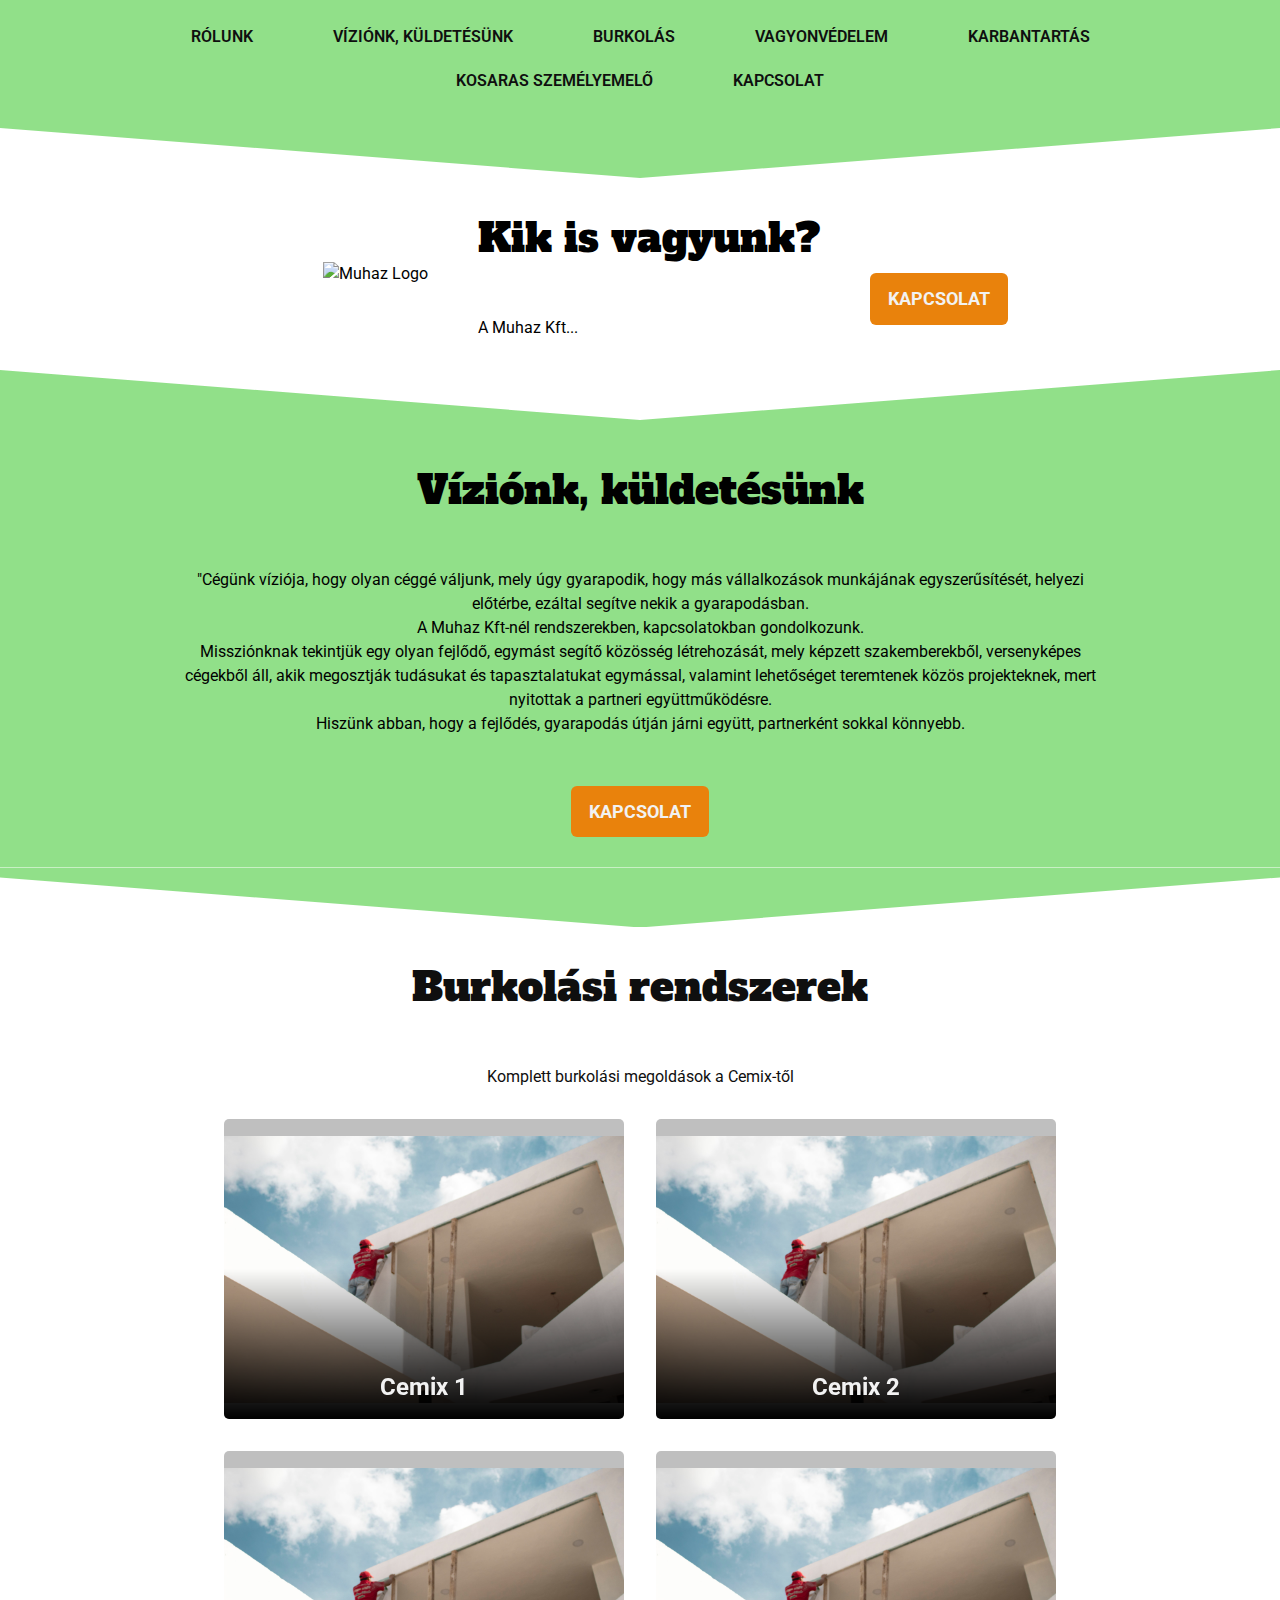
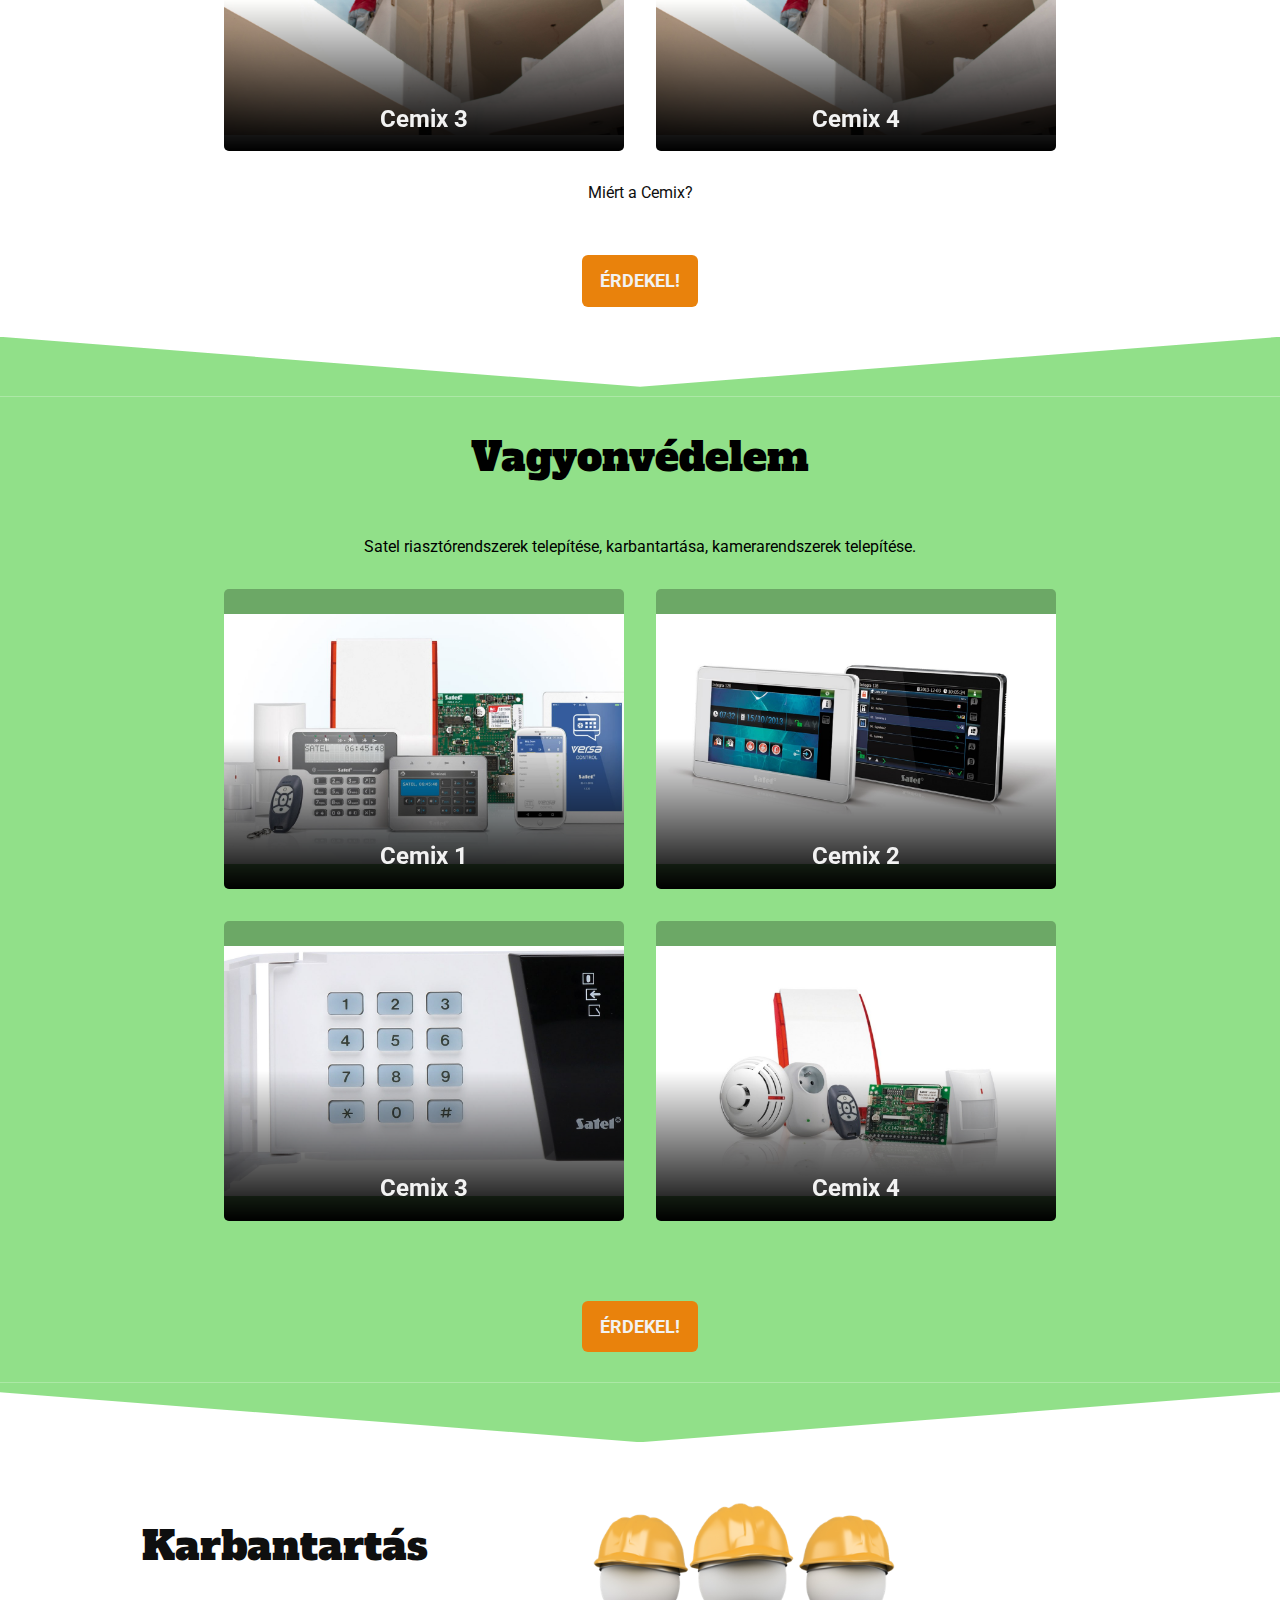
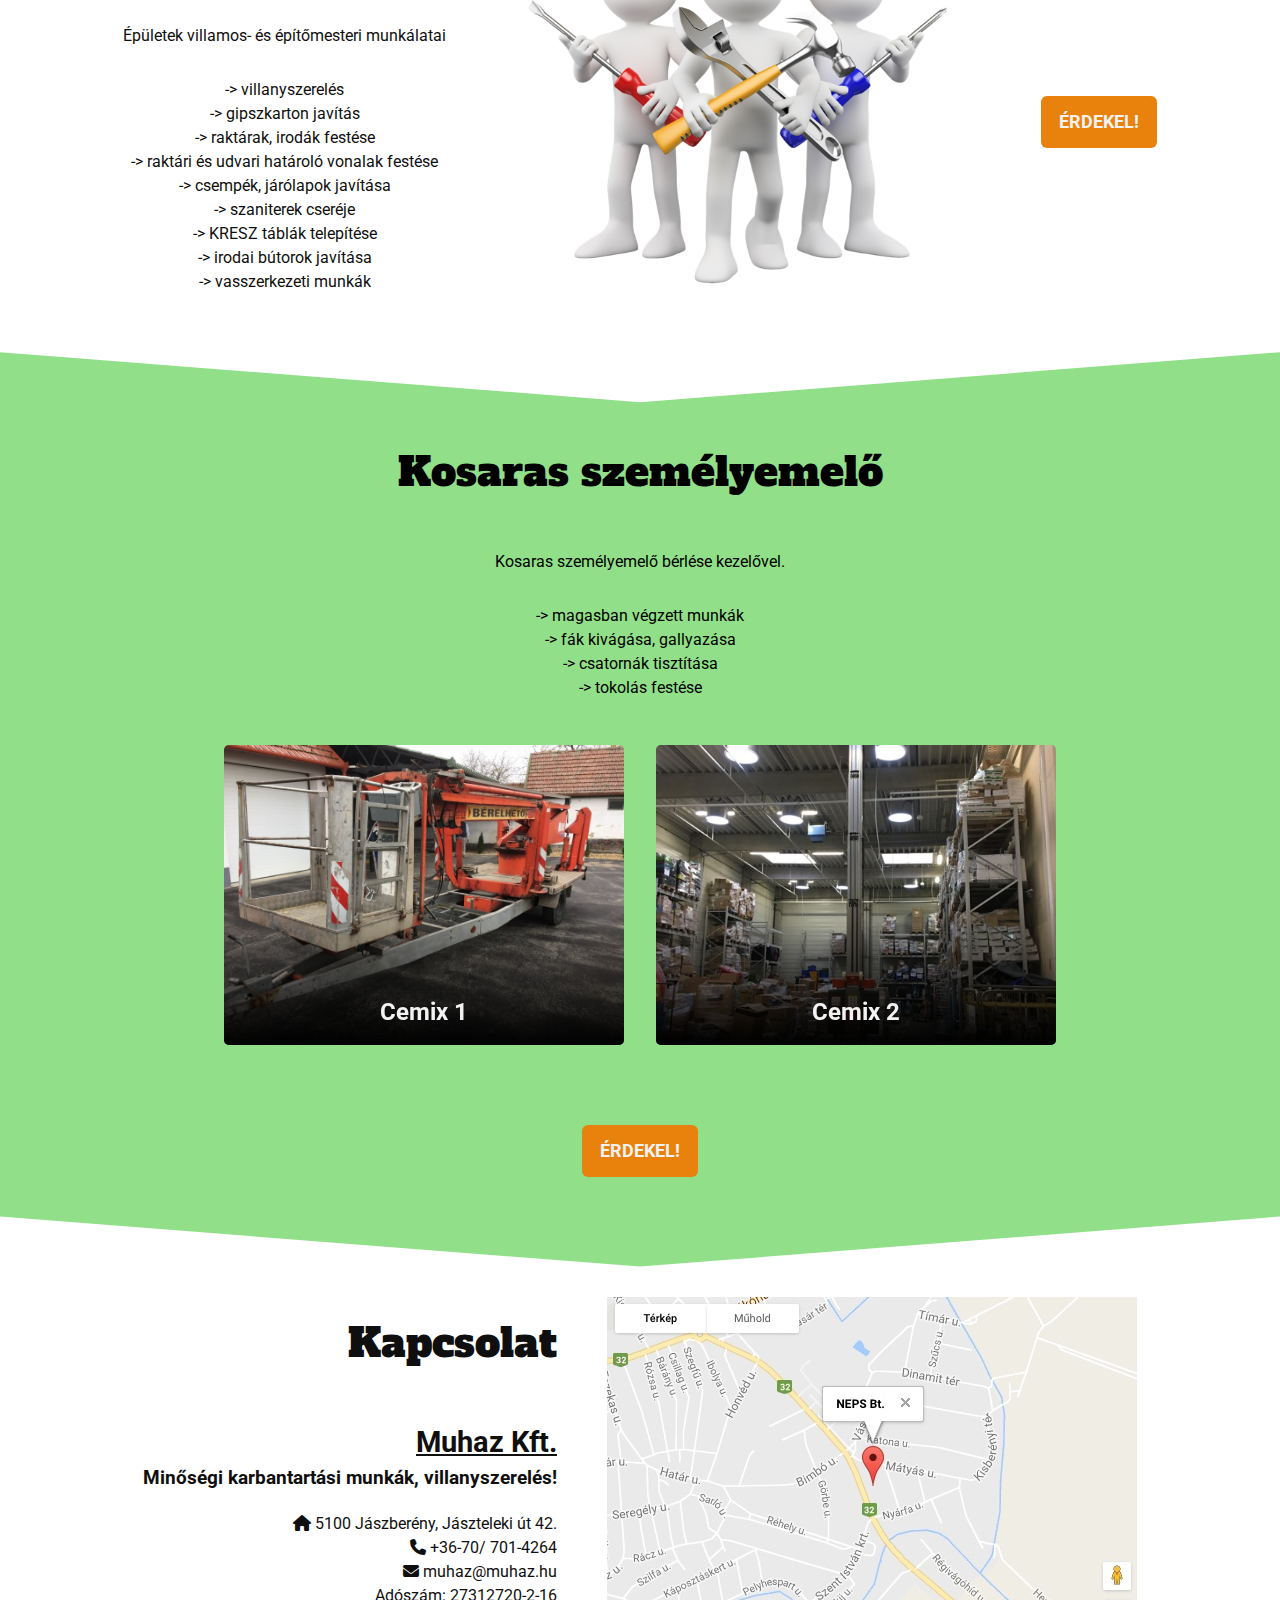
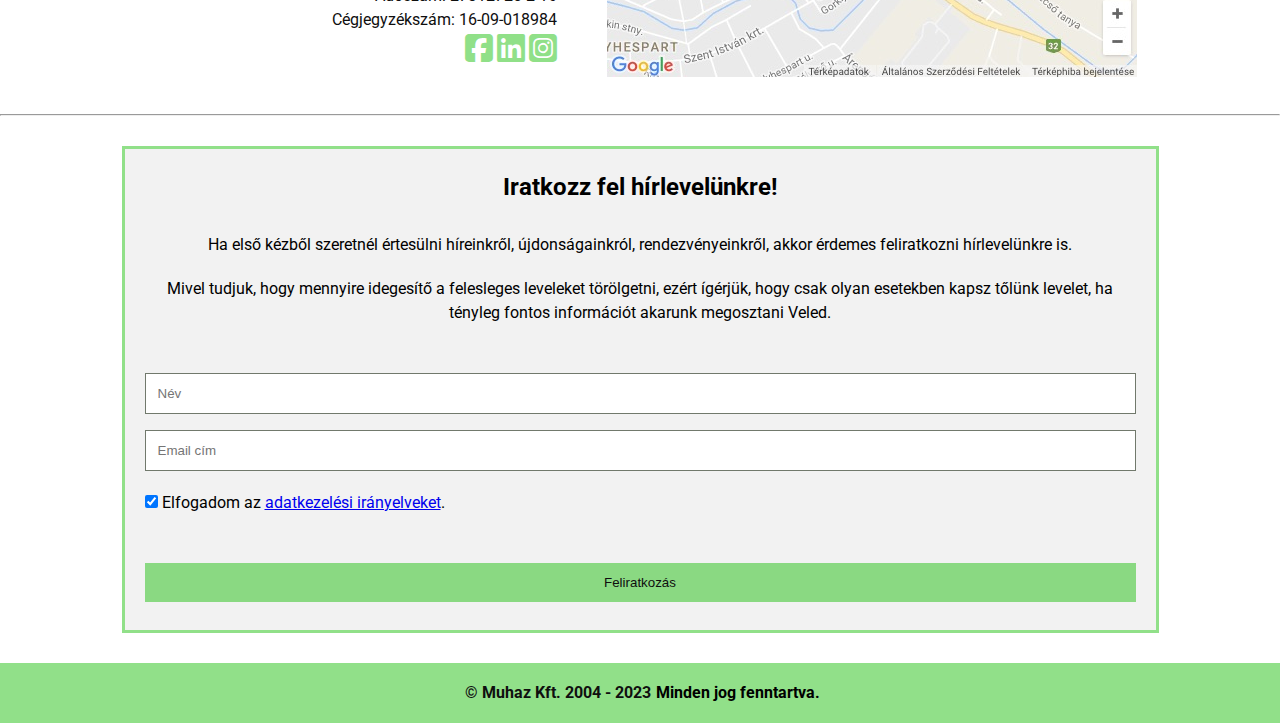
==== commit 4b8b6dd1: "gfd" ====
--- a/index.html
+++ b/index.html
@@ -6,7 +6,7 @@
     <meta charset="UTF-8">
     <title>Muhaz Kft.</title>
     <link rel="shortcut icon" type="image/x-icon" href="../icons/favicon_op.ico">
-    <link rel="apple-touch-icon" sizes="144x144" href="apple-touch-icon-144x144.png">
+<!--     <link rel="apple-touch-icon" sizes="144x144" href="apple-touch-icon-144x144.png">
     <link rel="apple-touch-icon" sizes="76x76" href="apple-touch-icon-76x76.png">
     <link rel="shortcut icon" sizes="196x196" href="images/icons/favicon-196x196.png">
     <link rel="apple-touch-icon" sizes="72x72" href="apple-touch-icon-72x72.png">
@@ -15,7 +15,7 @@
     <link rel="apple-touch-icon" sizes="152x152" href="apple-touch-icon-152x152.png">
     <link rel="shortcut icon" sizes="96x96" href="favicon-96x96.png">
     <link rel="apple-touch-icon" sizes="114x114" href="apple-touch-icon-114x114.png">
-    <link rel="apple-touch-icon" sizes="120x120" href="apple-touch-icon-120x120.png">
+    <link rel="apple-touch-icon" sizes="120x120" href="apple-touch-icon-120x120.png"> -->
     <meta name="viewport" content="width=device-width, initial-scale=1.0">
     <meta name="description" content="Energia-számla csökkentő megoldások.">
     <link rel="preconnect" href="https://fonts.googleapis.com">
@@ -75,7 +75,10 @@
     <section class="vision">
         <a id="ourvision"></a>
         <h3 class="plusmarginbot">Víziónk, küldetésünk</h3>
-        <p>A Muhaz Kft...</p>
+        <p>"Cégünk víziója, hogy olyan céggé váljunk, mely úgy gyarapodik, hogy más vállalkozások munkájának egyszerűsítését, helyezi előtérbe, ezáltal segítve nekik a gyarapodásban.<br>
+            A Muhaz Kft-nél rendszerekben, kapcsolatokban gondolkozunk.<br>
+            Missziónknak tekintjük egy olyan fejlődő, egymást segítő közösség létrehozását, mely képzett szakemberekből, versenyképes cégekből áll, akik megosztják tudásukat és tapasztalatukat egymással, valamint lehetőséget teremtenek közös projekteknek, mert nyitottak a partneri együttműködésre.<br>
+            Hiszünk abban, hogy a fejlődés, gyarapodás útján járni együtt, partnerként sokkal könnyebb.</p>
         <a class="btn-erdekel" href="#kapcsolat">KAPCSOLAT</a>
     </section>
     
@@ -306,7 +309,7 @@
     <hr>
 
     <section class="newsletter">
-        <form action="#" method ="POST">
+        <form action="https://formsubmit.co/lvelkeiofficial@gmail.com" method ="POST">
             <div class="container">
               <h2 class="plusmarginbot">Iratkozz fel hírlevelünkre!</h2>
               <p class="plusmarginbot">Ha első kézből szeretnél értesülni híreinkről, újdonságainkról, rendezvényeinkről, akkor érdemes feliratkozni hírlevelünkre is.</p>
@@ -315,6 +318,7 @@
           
             <div class="container">
               <input type="hidden" name="_subject" value="Új feliratkozás">
+              <input type="hidden" name="_next" value="../pages/thankyou.html">
               <input type="text" placeholder="Név" name="name" required>
               <input type="text" placeholder="Email cím" name="mail" required>
               <label>
--- a/css/muhaz.css
+++ b/css/muhaz.css
@@ -1,15 +1,11 @@
 :root {
-    --lwhiteo: #85775180;
+    --lwhiteo: #13bd0377;
     --lwhite: #f2f2f2;
     --lblack: #0f0f0f;
     --lgrey: #71796c;
-    --lgreen: #095313;
+    --lgreen: #09531385;
     --lyellow: rgb(235, 214, 28);
-    --body-bg: hsl(32, 29%, 39%);
-    --background: linear-gradient(
-        45deg,
-        var(--lyellow), var(--lgreen)
-        );
+    --loringe: rgb(233, 130, 12);
 }
 
 *{
@@ -81,7 +77,10 @@
     display: block;
     color: var(--lblack);
     text-align: center;
-    padding: 14px;
+    padding-top: 15px;
+    padding-bottom: 15px;
+    padding-left: 25px;
+    padding-right: 25px;
     text-decoration: none;
     text-transform: uppercase;
     font-weight: 600;
@@ -93,7 +92,7 @@
     
 .topnav .hamburgerIcon {
     display: none;
-    font-size: 2em;
+    font-size: 1em;
 }
 
 .nav-wrapper-1{
@@ -132,6 +131,34 @@
 
 /*NAVBAR-END*/
 
+/*MUHAZLOGO*/
+
+.muhazLogo img{
+    position: relative;
+    width: 300px;
+}
+
+/*MUHAZLOGO-END*/
+
+/*SECTIONDIVIDER*/
+
+.downArrow{
+    height: 60px;
+    width: 100%;
+    background-color: var(--lwhiteo);
+    clip-path: polygon(0 0,100% 0,100% calc(100% - 50px),50% 100%,0 calc(100% - 50px));
+}
+
+
+.upArrow{
+    height: 60px;
+    width: 100%;
+    background-color: var(--lwhiteo);
+    clip-path: polygon(0 0,50% 50px,100% 0,100% 100%,0 100%);
+}
+
+/*SECTIONDIVIDER-END*/
+
 /*TEXT*/
 
 .burkolas, .karbantartas, .kapcsolat{
@@ -167,18 +194,123 @@
     margin-bottom: 1em;
 }
 
+.socialIcons a i{
+    font-size: 2em;
+    color: var(--lwhiteo);
+}
+
 /*TEXT-END*/
 
 /*SECTION*/
 
 section {
-    padding: 20px;
+    padding: 30px;
     overflow: hidden;
 }
 
-
 /*SECTION-END*/
 
+/*BUTTON*/
+
+#toTopBtn {
+    display: none;
+    position: fixed;
+    bottom: 20%;
+    right: -5px;
+    z-index: 99;
+    font-size: 18px;
+    font-weight: bold;
+    border: none;
+    outline: none;
+    background-color: var(--loringe);
+    color: var(--lwhite);
+    cursor: pointer;
+    padding: 15px 30px;
+    border-radius: 4px;
+    z-index: 55;
+  }
+  
+  #toTopBtn:hover {
+    background-color: var(--lgreen);
+  }
+
+.btn-erdekel {
+  background: var(--loringe);
+  backface-visibility: hidden;
+  border-radius: .375rem;
+  box-sizing: border-box;
+  color: var(--lwhite);
+  cursor: pointer;
+  display: inline-block;
+  font-family: Roboto, sans-serif;
+  font-size: 1.125rem;
+  font-weight: 700;
+  line-height: 1.3;
+  padding: .875rem 1.125rem;
+  position: relative;
+  text-align: center;
+  text-decoration: none;
+  transform: translateZ(0) scale(1);
+  transition: transform .2s;
+  user-select: none;
+  -webkit-user-select: none;
+  touch-action: manipulation;
+  margin-top: 50px;
+}
+
+.btn-erdekel:not(:disabled):hover {
+    background: var(--lgreen);
+
+  transform: scale(1.05);
+}
+
+.btn-erdekel:not(:disabled):hover:active {
+    background: var(--lgreen);
+
+    transform: scale(1.05) translateY(.125rem);
+}
+
+.btn-erdekel:focus {
+  outline: 0 solid transparent;
+}
+
+.btn-erdekel:focus:before {
+  content: "";
+  left: calc(-1*.375rem);
+  pointer-events: none;
+  position: absolute;
+  top: calc(-1*.375rem);
+  transition: border-radius;
+  user-select: none;
+}
+
+.btn-erdekel:focus:not(:focus-visible) {
+    background: var(--lgreen);
+
+    outline: 0 solid transparent;
+}
+
+.btn-erdekel:focus:not(:focus-visible):before {
+    background: var(--lgreen);
+}
+
+.btn-erdekel:not(:disabled):active {
+  transform: translateY(.125rem);
+}
+
+/*BUTTON-END*/
+
+.rolunk{
+    display: flex;
+    flex-direction: row;
+    align-items: center;
+    justify-items: center;
+    justify-content: center;
+    gap: 50px;
+}
+
+
+.vision,
 .burkolas,
 .vagyonvedelem,
 .kosem{
@@ -190,7 +322,10 @@
 }
 
 
-.vagyonvedelem, .kosem, .copyright{
+.vision,
+.vagyonvedelem,
+.kosem,
+.copyright{
     background: var(--lwhiteo);
 }
 
@@ -200,6 +335,11 @@
     text-align: center;
 }
 
+.vision p,
+.rountText p{
+    max-width: 75%;
+}
+
 .karbantartas ul, .kosem ul{
     list-style-type: none;
     margin: 30px 0 15px 0;
@@ -228,8 +368,13 @@
     max-width: 450;
 }
 
-.kapcsolat h3, p {
+.kapcsolat h3, .kapcsolat p {
     text-align: right;
+}
+
+.vision h3,
+.rolunkText h3, .rolunkText p {
+ text-align: left;
 }
 
 .copyright{
@@ -264,6 +409,7 @@
     cursor: pointer;
     transition: all .25s ease;
     backface-visibility: hidden;
+    border-radius: 5px;
 }
 
 .card:hover:after{
@@ -328,23 +474,6 @@
     text-align: left;
 }
 
-.card .con-text p button{
-    padding: 7px 17px;
-    border-radius: 12px;
-    background: var(--lyellow);
-    color: var(--lblack);
-    margin-top: 25px;
-    margin-left: auto;
-    cursor: pointer;
-    transition: all .25s ease;
-    font-size: 1em;
-    outline: none;
-}
-
-.card .con-text p button:hover{
-    font-weight: bold;
-}
-
 .cardWrapper{
     display: flex;
     position: relative;
@@ -359,9 +488,62 @@
 
 /*ANIMATION-END*/
 
+/*NEWSLETTER*/
+
+.newsletter{
+    display: flex;
+    place-content: center;
+
+}
+
+form {
+    border: 3px solid var(--lwhiteo);
+    max-width: 50%;
+}
+  
+.container {
+    padding: 20px;
+    background-color: var(--lwhite);
+}
+
+.container h2, .container p {
+    text-align: center;
+}
+  
+input[type=text], input[type=submit] {
+    width: 100%;
+    padding: 12px;
+    margin: 8px 0;
+    display: inline-block;
+    border: 1px solid var(--lgrey);
+    box-sizing: border-box;
+}
+  
+input[type=checkbox] {
+    margin-top: 16px;
+}
+  
+input[type=submit] {
+    background-color: var(--lwhiteo);
+    color: var(--lblack);
+    border: none;
+}
+  
+input[type=submit]:hover {
+    opacity: 0.8;
+}
+
+/*NEWSLETTER-END*/
+
 /*MEDIAQUERY*/
 
-@media only screen and (max-width: 765px) {
+/* @media only screen and (max-width: 765px) */
+@media only screen and (max-width: 665px) {
+
+    .vision p,
+    .rountText p{
+    max-width: 95%;
+}
 
     .nav-wrapper{
         display: none;
@@ -392,6 +574,7 @@
     .topnav p{
         display: none;
     }
+
     .topnav a.hamburgerIcon {
       float: right;
       display: block;
@@ -406,7 +589,7 @@
     }
 
     .burkolas h3, .vagyonvedelem h3,
-    .karbantartas h3, .kosem h3, .kapcsolat h3, p {
+    .karbantartas h3, .kosem h3, .kapcsolat h3, .kapcsolat p {
         text-align: center;
     }
     
@@ -435,10 +618,24 @@
         max-width: 250;
     }
 
-
-}
-
-@media only screen and (max-width: 995px) {
+    .rolunk{
+        flex-direction: column;
+    }
+
+    .rolunkText h3, .rolunkText p,
+    .vision h3, .vision p {
+        text-align: center;
+    }
+
+    form {
+        border: 3px solid var(--lwhiteo);
+        max-width: 95%;
+    }
+
+}
+
+/* @media only screen and (max-width: 995px) */
+@media only screen and (max-width: 875px) {
 
     .nav-wrapper{
         display: none;
@@ -469,6 +666,7 @@
     .topnav p{
         display: none;
     }
+
     .topnav a.hamburgerIcon {
       float: right;
       display: block;
@@ -480,5 +678,55 @@
         align-items:center;
     }
 
-}
+    .karbantartas{
+        display: flex;
+        flex-direction: column;
+        gap: 50px;
+        justify-content: center;
+        align-items: center;
+    }
+
+    .rolunk{
+        flex-direction: column;
+    }
+
+    
+    .rolunkText h3, .rolunkText p,
+    .vision h3, .vision p {
+        text-align: center;
+    }
+
+    form {
+        border: 3px solid var(--lwhiteo);
+        max-width: 95%;
+    }
+
+}
+
+@media only screen and (max-width: 1360px) {
+    .effect-3{
+        display: flex;
+        flex-wrap: wrap;
+        gap: 20px;
+        align-items: center;
+        justify-content: center;
+    }
+
+    form {
+        border: 3px solid var(--lwhiteo);
+        max-width: 85%;
+    }
+
+}
+
 /*MEDIAQUERY-END*/
+
+
+.thankyou{
+    width: 100vw;
+    height: 100vh;
+    display: flex;
+    place-content: center;
+    flex-direction: column;
+    text-align: center;
+}